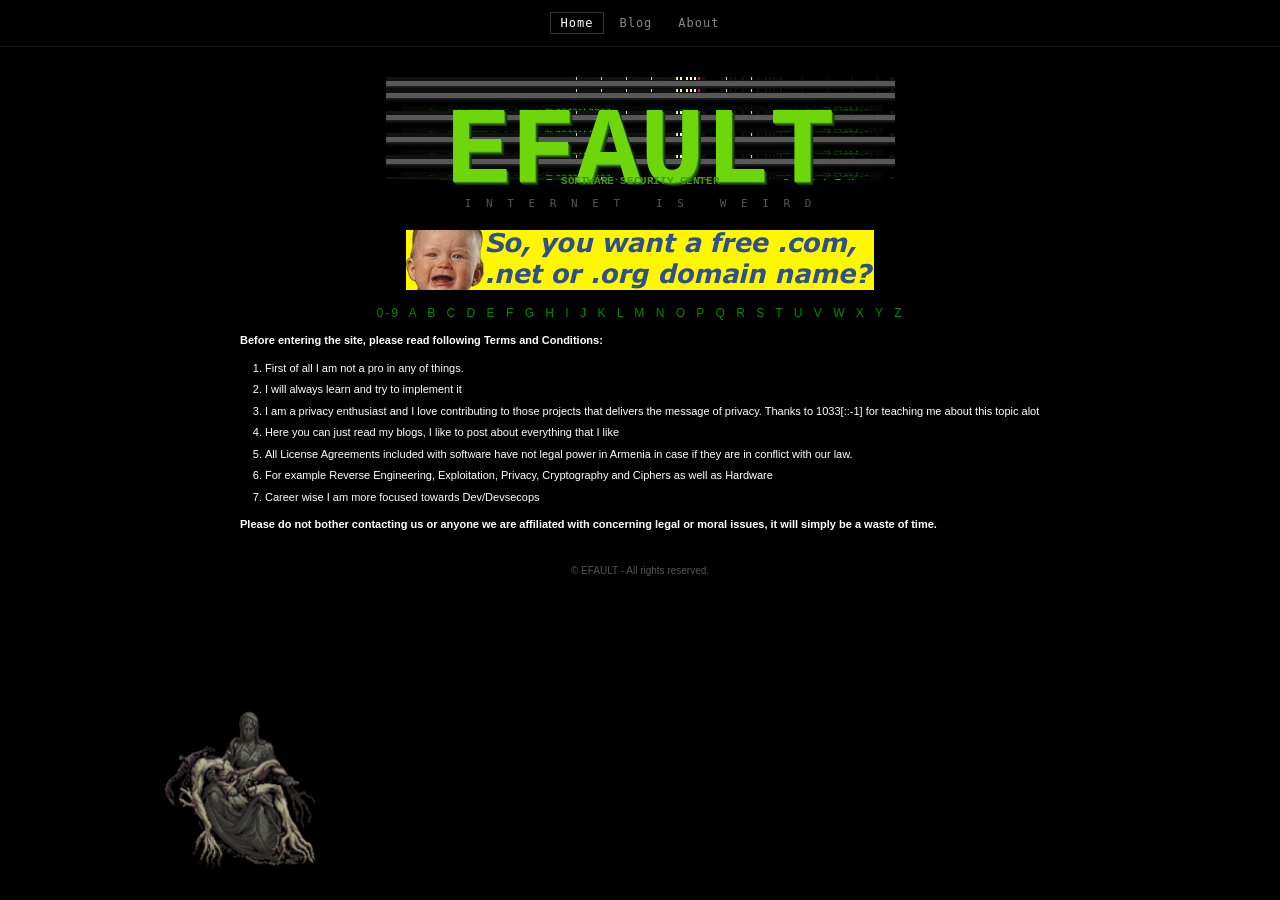
==== index.html @ 9398a5d3 "Set up everything" ====
<!DOCTYPE html>
<html lang="en">
<head>
    <meta charset="UTF-8">
    <meta name="viewport" content="width=device-width, initial-scale=1.0">
    <title>efault</title>
    <link rel="stylesheet" href="style.css">
</head>
<body>

    <!-- Top Navigation Bar -->
    <nav class="navbar">
        <a href="index.html" class="active">Home</a>
        <a href="blog.html">Blog</a>
        <a href="about.html">About</a>
    </nav>

    <div class="content">

        <!-- Banner -->
        <div class="site-header">
            <img src="assets/efault_banner.png" alt="EFAULT" class="site-banner">
            <div class="site-subtitle"> I N T E R N E T &nbsp; I S &nbsp; W E I R D</div>
        </div>

        <!-- Yellow Promo Banner -->
        <img src="assets/banner.gif">

        <!-- Alphabet Navigation -->
        <div class="alpha-nav">
            <a href="#">0-9</a> <a href="#">A</a> <a href="#">B</a> <a href="#">C</a>
            <a href="#">D</a> <a href="#">E</a> <a href="#">F</a> <a href="#">G</a>
            <a href="#">H</a> <a href="#">I</a> <a href="#">J</a> <a href="#">K</a>
            <a href="#">L</a> <a href="#">M</a> <a href="#">N</a> <a href="#">O</a>
            <a href="#">P</a> <a href="#">Q</a> <a href="#">R</a> <a href="#">S</a>
            <a href="#">T</a> <a href="#">U</a> <a href="#">V</a> <a href="#">W</a>
            <a href="#">X</a> <a href="#">Y</a> <a href="#">Z</a>
        </div>

        <!-- Terms and Conditions -->
        <div class="terms">
            <p><strong>Before entering the site, please read following Terms and Conditions:</strong></p>
            <ol>
                <li>First of all I am not a pro in any of things.</li>
                <li>I will always learn and try to implement it</li>
                <li>I am a privacy enthusiast and I love contributing to those projects that delivers the message of privacy. Thanks to 1033[::-1] for teaching me about this topic alot</li>
                <li>Here you can just read my blogs, I like to post about everything that I like</li>
                <li>All License Agreements included with software have not legal power in Armenia in case if they are in conflict with our law.</li>
                <li>For example Reverse Engineering, Exploitation, Privacy, Cryptography and Ciphers as well as Hardware</li>
                <li>Career wise I am more focused towards Dev/Devsecops</li>
            </ol>

            <p><strong>Please do not bother contacting us or anyone we are affiliated with concerning legal or moral issues, it will simply be a waste of time.</strong></p>

        <!-- Footer -->
        <div class="site-footer">
            <p style="color: #555; font-size: 10px;">&copy; EFAULT - All rights reserved.</p>
        </div>

    </div>
    <img id="heart-widget" src="assets/head.gif" alt="gore">
    <img id="custom-cursor" src="assets/gore_cursor.gif" alt="">
    <script src="cursor.js"></script>
</body>
</html>
---- style.css ----
body {
    background-color: #000;
    color: #fff;
    font-family: Arial, Helvetica, sans-serif;
    margin: 0;
    padding: 0;
}

#heart-widget {
    position: fixed;
    bottom: 0;
    left: 0;
    z-index: 1000;
    pointer-events: auto;
    width: 500px;
    cursor: none;
}
#heart-widget-2 {
    position: fixed;
    bottom: 0;
    left: 0;
    z-index: 500;
    pointer-events: auto;
    width: 200px;
    cursor: none;
    transition: width 0.3s ease;
}

#heart-widget-2.enlarge {
    width: 350px;
}

#custom-cursor {
    display: none;
    position: fixed;
    top: 0;
    left: 0;
    width: 32px;
    height: 32px;
    pointer-events: none;
    z-index: 99999;
    transform: translate(-4px, -4px);
}

/* NAVBAR */
.navbar {
    background: transparent;
    padding: 12px 20px;
    display: flex;
    align-items: center;
    justify-content: center;
    gap: 4px;
    font-size: 12px;
    font-family: monospace;
    border-bottom: 1px solid #1a1a1a;
}

.navbar a {
    color: #888;
    text-decoration: none;
    padding: 3px 10px;
    letter-spacing: 1px;
    border: 1px solid transparent;
}

.navbar a:hover {
    color: #fff;
    border-color: #333;
}

.navbar a.active,
.navbar a b {
    color: #fff;
    font-weight: normal;
}

.navbar a.active {
    border-color: #333;
}

/* LINKS */
a {
    color: #00ff00;
}

/* SITE HEADER (matrix-style) */
.site-header {
    text-align: center;
    padding: 30px 10px 20px;
    background-color: #000;
}

.site-banner {
    display: block;
    margin: 0 auto;
    max-width: 100%;
    image-rendering: pixelated;
}

.site-subtitle {
    font-family: monospace;
    font-size: 11px;
    color: #555;
    letter-spacing: 4px;
    margin-top: 8px;
}

/* PROMO BANNER */
.promo-banner {
    display: inline-block;
    background-color: #FFFF00;
    color: #0000CC;
    font-weight: bold;
    font-style: italic;
    font-size: 26px;
    padding: 8px 20px;
    border: 2px solid #fff;
    text-decoration: none;
    width: 560px;
    text-align: center;
    margin: 10px 0;
}

.promo-banner:hover {
    background-color: #ffee00;
}

/* ALPHABET NAV */
.alpha-nav {
    color: #008800;
    font-size: 12px;
    letter-spacing: 2px;
    margin: 12px 0;
    word-spacing: 4px;
}

.alpha-nav a {
    color: #008800;
    text-decoration: none;
}

.alpha-nav a:hover {
    color: #00ff00;
    text-decoration: underline;
}

/* MP3 SEARCH */
.mp3-search {
    margin: 18px 0;
    color: #FF2200;
    font-weight: bold;
    font-size: 16px;
}

.mp3-search input[type="text"] {
    background-color: #333;
    border: 1px solid #777;
    color: #fff;
    padding: 2px 4px;
}

.mp3-search input[type="submit"] {
    background-color: #333;
    border: 1px solid #888;
    color: #ddd;
    cursor: pointer;
    padding: 2px 8px;
}

/* TERMS */
.terms {
    text-align: left;
    max-width: 800px;
    margin: 0 auto;
    font-size: 11px;
    line-height: 1.5;
    color: #FFFFFF;
}

.terms ol {
    padding-left: 25px;
}

.terms li {
    margin-bottom: 5px;
}

.terms a {
    color: #00FF00;
}

/* SITE FOOTER */
.site-footer {
    text-align: center;
    margin-top: 30px;
    padding-bottom: 20px;
}

/* CONTENT WRAPPER */
.content {
    text-align: center;
    padding: 0 20px 20px;
}

/* SWORD BANNER WITH VIGNETTE */
.sword-banner {
    position: relative;
    text-align: center;
    margin: 10px 0;
    display: inline-block;
    width: 40%;
}

.sword-banner img {
    max-width: 60%;
    display: block;
    margin: 0 auto;
}

.sword-banner::after {
    content: '';
    position: absolute;
    inset: 0;
    background: radial-gradient(ellipse at center, transparent 40%, #000 100%);
    pointer-events: none;
}

/* PAGE HEADER (legacy) */
.page-header {
    color: #00ff00;
    font-family: monospace;
    font-size: 22px;
    text-align: center;
    margin: 20px 0;
}

/* CONTAINER */
.news-container {
    max-width: 850px;
    margin: auto;
    padding: 20px;
    font-size: 13px;
    line-height: 1.6;
    text-align: left;
}

/* POST LIST ITEMS */
.post-item {
    padding: 7px 0;
    border-bottom: 1px dashed #222;
}

.post-item a {
    color: #ffffff;
    text-decoration: none;
    font-size: 12px;
}

.post-item a:hover {
    color: #00cc00;
    text-decoration: underline;
}

.post-date {
    color: #555;
    font-size: 11px;
    margin-left: 10px;
}

/* POST CONTENT */
.post {
    font-size: 12px;
    color: #ffffff;
    text-align: left;
    line-height: 1.6;
}

.post p {
    margin: 8px 0;
}

/* HEADINGS */
.post h1 {
    font-size: 15px;
    font-weight: bold;
    color: #ffffff;
    border-bottom: 1px solid #333;
    padding-bottom: 5px;
    margin-top: 0;
    margin-bottom: 12px;
}

.post h2 {
    font-size: 13px;
    font-weight: bold;
    color: #ffffff;
    border-bottom: 1px dashed #333;
    padding-bottom: 4px;
    margin-top: 20px;
    margin-bottom: 8px;
}

.post h3 {
    font-size: 12px;
    font-weight: bold;
    color: #cccccc;
    margin-top: 16px;
    margin-bottom: 6px;
}

/* LISTS */
.post ul,
.post ol {
    padding-left: 22px;
    margin: 6px 0;
}

.post ul {
    list-style-type: square;
}

.post li {
    margin: 3px 0;
}

/* INLINE CODE */
.post code {
    background: #1e2127;
    padding: 1px 5px;
    border: 1px solid #2a2a2a;
    color: #98c379;
    font-family: monospace;
    font-size: 11px;
    border-radius: 2px;
}

/* CODE BLOCKS */
.post pre {
    background: #0d0d0d;
    border: 1px solid #1e1e1e;
    border-left: 3px solid #333;
    margin: 12px 0;
    padding: 12px 14px;
    overflow-x: auto;
    border-radius: 0;
    position: relative;
}

.blood-drip {
    position: absolute;
    top: -2px;
    right: 8px;
    width: 48px;
    pointer-events: none;
    z-index: 2;
}

.post pre code {
    font-size: 12px;
    font-family: monospace;
    color: inherit;
    background: none;
    border: none;
    padding: 0;
    border-radius: 0;
}

/* HORIZONTAL RULE */
.post hr {
    border: none;
    border-top: 1px dashed #333;
    margin: 16px 0;
}

/* BLOCKQUOTE */
.post blockquote {
    border-left: 3px solid #333;
    margin: 10px 0;
    padding: 4px 12px;
    color: #888;
}

/* BACK LINK */
.post-back {
    font-size: 11px;
    margin-bottom: 16px;
    border-bottom: 1px dashed #222;
    padding-bottom: 10px;
}

.post-back a {
    color: #555;
    text-decoration: none;
}

.post-back a:hover {
    color: #00cc00;
}

/* ABOUT PAGE */
.about-grid {
    display: flex;
    gap: 30px;
    align-items: flex-start;
    margin-bottom: 20px;
}

.about-avatar {
    width: 120px;
    height: 120px;
    min-width: 120px;
    background: #111;
    border: 1px solid #333;
    display: flex;
    align-items: center;
    justify-content: center;
    color: #444;
    font-size: 11px;
    text-align: center;
    overflow: hidden;
}

.about-avatar img {
    width: 100%;
    height: 100%;
    object-fit: cover;
    display: block;
}

.about-bio {
    flex: 1;
}

.about-bio p {
    margin: 0 0 6px 0;
}

.stack-section {
    margin-bottom: 12px;
}

.stack-label {
    color: #00cc00;
    font-weight: bold;
    font-size: 11px;
    margin-bottom: 4px;
}

.stack-items {
    display: flex;
    flex-wrap: wrap;
    gap: 5px;
    margin: 0;
    padding: 0;
    list-style: none;
}

.stack-items li {
    background: #111;
    border: 1px solid #333;
    padding: 2px 8px;
    font-size: 11px;
    color: #cccccc;
}

/* EOF STYLE */
.eof {
    color: #333;
    text-align: left;
    margin-top: 30px;
    font-size: 11px;
    font-family: monospace;
}

/* BASE — prevent all images from overflowing */
img {
    max-width: 100%;
    height: auto;
}

input[type="text"],
input[type="submit"] {
    box-sizing: border-box;
}

/* MOBILE */
@media (max-width: 600px) {

    #heart-widget {
        width: 140px;
    }

    #heart-widget-2 {
        width: 100px;
    }

    #heart-widget-2.enlarge {
        width: 160px;
    }

    .content {
        padding: 0 10px 20px;
    }

    .site-header {
        padding: 12px 8px 10px;
    }

    .site-subtitle {
        font-size: 8px;
        letter-spacing: 2px;
    }

    .promo-banner {
        width: 100%;
        font-size: 18px;
        padding: 6px 10px;
    }

    .alpha-nav {
        letter-spacing: 0;
        word-spacing: 6px;
        line-height: 2;
    }

    .mp3-search {
        font-size: 13px;
    }

    .mp3-search form {
        display: flex;
        flex-direction: column;
        align-items: center;
        gap: 6px;
    }

    .mp3-search input[type="text"] {
        width: 100%;
    }

    .terms {
        padding: 0 4px;
    }

    .news-container {
        padding: 12px;
    }

    .page-header {
        font-size: 16px;
    }

    .sword-banner img {
        max-width: 90%;
    }

    .about-grid {
        flex-direction: column;
        gap: 14px;
    }

    .about-avatar {
        width: 80px;
        height: 80px;
        min-width: 80px;
    }

    .post pre {
        overflow-x: auto;
        font-size: 11px;
    }
}
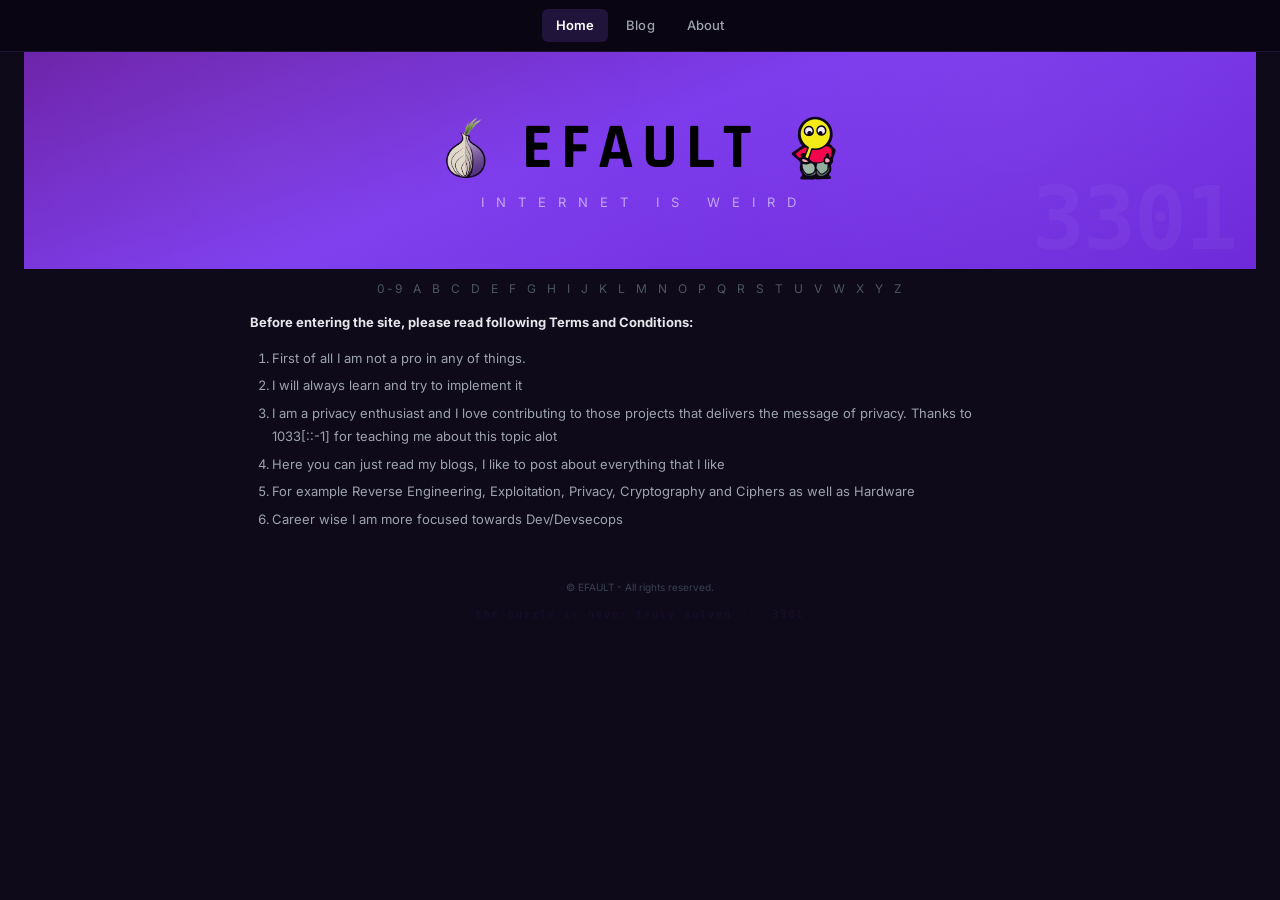
==== commit b73cbfdd: "Fixed many thing" ====
--- a/index.html
+++ b/index.html
@@ -19,12 +19,13 @@
 
         <!-- Banner -->
         <div class="site-header">
-            <img src="assets/efault_banner.png" alt="EFAULT" class="site-banner">
+            <div class="hero-logos">
+                <img src="assets/Tor_logo1.png" alt="Tor" class="hero-logo">
+                <div class="site-title-text">EFAULT</div>
+                <img src="assets/i2pd.png" alt="i2pd" class="hero-logo">
+            </div>
             <div class="site-subtitle"> I N T E R N E T &nbsp; I S &nbsp; W E I R D</div>
         </div>
-
-        <!-- Yellow Promo Banner -->
-        <img src="assets/banner.gif">
 
         <!-- Alphabet Navigation -->
         <div class="alpha-nav">
@@ -45,21 +46,16 @@
                 <li>I will always learn and try to implement it</li>
                 <li>I am a privacy enthusiast and I love contributing to those projects that delivers the message of privacy. Thanks to 1033[::-1] for teaching me about this topic alot</li>
                 <li>Here you can just read my blogs, I like to post about everything that I like</li>
-                <li>All License Agreements included with software have not legal power in Armenia in case if they are in conflict with our law.</li>
                 <li>For example Reverse Engineering, Exploitation, Privacy, Cryptography and Ciphers as well as Hardware</li>
                 <li>Career wise I am more focused towards Dev/Devsecops</li>
             </ol>
 
-            <p><strong>Please do not bother contacting us or anyone we are affiliated with concerning legal or moral issues, it will simply be a waste of time.</strong></p>
-
         <!-- Footer -->
         <div class="site-footer">
-            <p style="color: #555; font-size: 10px;">&copy; EFAULT - All rights reserved.</p>
+            <p style="font-size: 10px;">&copy; EFAULT - All rights reserved.</p>
+            <div class="mystery-seal">the puzzle is never truly solved &nbsp;·&nbsp; 3301</div>
         </div>
 
     </div>
-    <img id="heart-widget" src="assets/head.gif" alt="gore">
-    <img id="custom-cursor" src="assets/gore_cursor.gif" alt="">
-    <script src="cursor.js"></script>
 </body>
 </html>
--- a/style.css
+++ b/style.css
@@ -1,573 +1,609 @@
+@import url('https://fonts.googleapis.com/css2?family=Inter:wght@400;500;600;700&family=Rajdhani:wght@700&display=swap');
+
+* {
+    box-sizing: border-box;
+}
+
 body {
-    background-color: #000;
-    color: #fff;
-    font-family: Arial, Helvetica, sans-serif;
+    background: #0f0a1a;
+    color: #d1d5db;
+    font-family: 'Inter', system-ui, -apple-system, sans-serif;
+    font-size: 14px;
     margin: 0;
     padding: 0;
-}
-
-#heart-widget {
-    position: fixed;
-    bottom: 0;
-    left: 0;
-    z-index: 1000;
-    pointer-events: auto;
-    width: 500px;
-    cursor: none;
-}
-#heart-widget-2 {
-    position: fixed;
-    bottom: 0;
-    left: 0;
-    z-index: 500;
-    pointer-events: auto;
-    width: 200px;
-    cursor: none;
-    transition: width 0.3s ease;
-}
-
-#heart-widget-2.enlarge {
-    width: 350px;
-}
-
-#custom-cursor {
-    display: none;
-    position: fixed;
-    top: 0;
-    left: 0;
-    width: 32px;
-    height: 32px;
-    pointer-events: none;
-    z-index: 99999;
-    transform: translate(-4px, -4px);
-}
-
-/* NAVBAR */
+    line-height: 1.6;
+}
+
+a {
+    color: #c084fc;
+    text-decoration: none;
+}
+
+a:hover {
+    color: #e9d5ff;
+    text-decoration: underline;
+}
+
+/* ── NAVBAR ─────────────────────────────── */
 .navbar {
-    background: transparent;
-    padding: 12px 20px;
+    background: rgba(10, 6, 18, 0.92);
+    padding: 0 32px;
+    height: 52px;
     display: flex;
     align-items: center;
     justify-content: center;
     gap: 4px;
-    font-size: 12px;
-    font-family: monospace;
-    border-bottom: 1px solid #1a1a1a;
+    font-size: 13px;
+    font-weight: 500;
+    border-bottom: 1px solid rgba(139, 92, 246, 0.15);
+    position: sticky;
+    top: 0;
+    z-index: 100;
+    backdrop-filter: blur(8px);
 }
 
 .navbar a {
-    color: #888;
+    color: #9ca3af;
     text-decoration: none;
-    padding: 3px 10px;
-    letter-spacing: 1px;
-    border: 1px solid transparent;
+    padding: 6px 14px;
+    border-radius: 6px;
+    transition: background 0.15s, color 0.15s;
+    letter-spacing: 0.01em;
 }
 
 .navbar a:hover {
     color: #fff;
-    border-color: #333;
+    background: rgba(139, 92, 246, 0.12);
+    text-decoration: none;
 }
 
 .navbar a.active,
 .navbar a b {
     color: #fff;
-    font-weight: normal;
-}
-
-.navbar a.active {
-    border-color: #333;
-}
-
-/* LINKS */
-a {
-    color: #00ff00;
-}
-
-/* SITE HEADER (matrix-style) */
+    font-weight: 600;
+    background: rgba(139, 92, 246, 0.18);
+}
+
+/* ── HERO / SITE HEADER ─────────────────── */
 .site-header {
-    text-align: center;
-    padding: 30px 10px 20px;
-    background-color: #000;
+    background: linear-gradient(160deg, #6b21a8 0%, #7c3aed 45%, #6d28d9 100%);
+    text-align: center;
+    padding: 64px 20px 56px;
+    position: relative;
+    overflow: hidden;
+}
+
+/* subtle pattern overlay */
+.site-header::before {
+    content: '';
+    position: absolute;
+    inset: 0;
+    background-image: radial-gradient(circle at 20% 50%, rgba(255,255,255,0.04) 0%, transparent 50%),
+                      radial-gradient(circle at 80% 20%, rgba(255,255,255,0.04) 0%, transparent 40%);
+    pointer-events: none;
 }
 
 .site-banner {
     display: block;
     margin: 0 auto;
-    max-width: 100%;
-    image-rendering: pixelated;
+    max-width: 380px;
+    filter: brightness(0) invert(1);
+    opacity: 0.95;
+    position: relative;
+}
+
+.hero-logos {
+    display: flex;
+    align-items: center;
+    justify-content: center;
+    gap: 24px;
+    position: relative;
+}
+
+.hero-logo {
+    width: 64px;
+    height: 64px;
+    object-fit: contain;
+    opacity: 0.9;
+}
+
+.site-title-text {
+    font-family: 'Rajdhani', sans-serif;
+    font-size: 64px;
+    font-weight: 700;
+    color: #000;
+    letter-spacing: 8px;
+    text-transform: uppercase;
+    margin: 0;
+    line-height: 1;
+    position: relative;
 }
 
 .site-subtitle {
-    font-family: monospace;
+    font-size: 13px;
+    color: rgba(255,255,255,0.55);
+    letter-spacing: 4px;
+    margin-top: 12px;
+    text-transform: uppercase;
+    font-weight: 400;
+    position: relative;
+}
+
+/* ── CONTENT WRAPPER ────────────────────── */
+.content {
+    text-align: center;
+    padding: 0 24px 48px;
+}
+
+/* ── PAGE HEADER ────────────────────────── */
+.page-header {
     font-size: 11px;
-    color: #555;
-    letter-spacing: 4px;
-    margin-top: 8px;
-}
-
-/* PROMO BANNER */
+    font-weight: 600;
+    color: #7c3aed;
+    letter-spacing: 3px;
+    text-align: center;
+    margin: 32px 0 6px;
+    text-transform: uppercase;
+}
+
+/* ── PROMO BANNER ───────────────────────── */
 .promo-banner {
     display: inline-block;
-    background-color: #FFFF00;
-    color: #0000CC;
-    font-weight: bold;
-    font-style: italic;
-    font-size: 26px;
-    padding: 8px 20px;
-    border: 2px solid #fff;
+    background: rgba(139, 92, 246, 0.1);
+    color: #c084fc;
+    font-size: 14px;
+    padding: 10px 24px;
+    border: 1px solid rgba(139, 92, 246, 0.25);
+    border-radius: 8px;
     text-decoration: none;
-    width: 560px;
-    text-align: center;
+    width: auto;
+    margin: 8px 0;
+    font-weight: 500;
+    letter-spacing: 0.02em;
+}
+
+.promo-banner:hover {
+    background: rgba(139, 92, 246, 0.18);
+    border-color: rgba(139, 92, 246, 0.5);
+    color: #e9d5ff;
+    text-decoration: none;
+}
+
+/* ── ALPHABET NAV ───────────────────────── */
+.alpha-nav {
+    font-size: 12px;
+    color: #374151;
+    letter-spacing: 2px;
     margin: 10px 0;
-}
-
-.promo-banner:hover {
-    background-color: #ffee00;
-}
-
-/* ALPHABET NAV */
-.alpha-nav {
-    color: #008800;
-    font-size: 12px;
-    letter-spacing: 2px;
-    margin: 12px 0;
     word-spacing: 4px;
 }
 
-.alpha-nav a {
-    color: #008800;
-    text-decoration: none;
-}
-
-.alpha-nav a:hover {
-    color: #00ff00;
-    text-decoration: underline;
-}
-
-/* MP3 SEARCH */
-.mp3-search {
-    margin: 18px 0;
-    color: #FF2200;
-    font-weight: bold;
-    font-size: 16px;
-}
-
+.alpha-nav a { color: #4b5563; text-decoration: none; }
+.alpha-nav a:hover { color: #7c3aed; text-decoration: none; }
+
+/* ── SEARCH ─────────────────────────────── */
+.mp3-search { font-size: 13px; margin: 12px 0; color: #6b7280; }
 .mp3-search input[type="text"] {
-    background-color: #333;
-    border: 1px solid #777;
+    background: #1a1030;
+    border: 1px solid #2d1f4e;
+    border-radius: 6px;
+    color: #e5e7eb;
+    padding: 5px 10px;
+    font-family: 'Inter', sans-serif;
+    outline: none;
+}
+.mp3-search input[type="text"]:focus { border-color: #7c3aed; }
+.mp3-search input[type="submit"] {
+    background: #7c3aed;
+    border: none;
+    border-radius: 6px;
     color: #fff;
-    padding: 2px 4px;
-}
-
-.mp3-search input[type="submit"] {
-    background-color: #333;
-    border: 1px solid #888;
-    color: #ddd;
     cursor: pointer;
-    padding: 2px 8px;
-}
-
-/* TERMS */
+    padding: 5px 14px;
+    font-family: 'Inter', sans-serif;
+    font-weight: 500;
+    margin-left: 4px;
+}
+.mp3-search input[type="submit"]:hover { background: #6d28d9; }
+
+/* ── TERMS ──────────────────────────────── */
 .terms {
     text-align: left;
-    max-width: 800px;
+    max-width: 780px;
     margin: 0 auto;
+    font-size: 13px;
+    line-height: 1.75;
+    color: #9ca3af;
+}
+
+.terms ol { padding-left: 22px; }
+.terms li { margin-bottom: 5px; }
+.terms a { color: #c084fc; }
+.terms strong { color: #e5e7eb; }
+
+/* ── FOOTER ─────────────────────────────── */
+.site-footer {
+    text-align: center;
+    margin-top: 48px;
+    padding-bottom: 24px;
+    color: #374151;
+    font-size: 12px;
+}
+
+/* ── NEWS CONTAINER ─────────────────────── */
+.news-container {
+    max-width: 780px;
+    margin: 0 auto;
+    padding: 24px;
+    text-align: left;
+}
+
+/* ── POST LIST ──────────────────────────── */
+.post-item {
+    padding: 12px 0;
+    border-bottom: 1px solid #1a1030;
+    display: flex;
+    align-items: center;
+    gap: 10px;
+}
+
+.post-item a {
+    color: #e5e7eb;
+    text-decoration: none;
+    font-size: 13px;
+    font-weight: 500;
+    flex: 1;
+}
+
+.post-item a:hover {
+    color: #c084fc;
+    text-decoration: none;
+}
+
+.post-date {
+    color: #374151;
     font-size: 11px;
-    line-height: 1.5;
-    color: #FFFFFF;
-}
-
-.terms ol {
-    padding-left: 25px;
-}
-
-.terms li {
-    margin-bottom: 5px;
-}
-
-.terms a {
-    color: #00FF00;
-}
-
-/* SITE FOOTER */
-.site-footer {
-    text-align: center;
-    margin-top: 30px;
-    padding-bottom: 20px;
-}
-
-/* CONTENT WRAPPER */
-.content {
-    text-align: center;
-    padding: 0 20px 20px;
-}
-
-/* SWORD BANNER WITH VIGNETTE */
-.sword-banner {
-    position: relative;
-    text-align: center;
-    margin: 10px 0;
-    display: inline-block;
-    width: 40%;
-}
-
-.sword-banner img {
-    max-width: 60%;
-    display: block;
-    margin: 0 auto;
-}
-
-.sword-banner::after {
-    content: '';
-    position: absolute;
-    inset: 0;
-    background: radial-gradient(ellipse at center, transparent 40%, #000 100%);
-    pointer-events: none;
-}
-
-/* PAGE HEADER (legacy) */
-.page-header {
-    color: #00ff00;
-    font-family: monospace;
-    font-size: 22px;
-    text-align: center;
-    margin: 20px 0;
-}
-
-/* CONTAINER */
-.news-container {
-    max-width: 850px;
-    margin: auto;
-    padding: 20px;
-    font-size: 13px;
-    line-height: 1.6;
+    white-space: nowrap;
+    font-variant-numeric: tabular-nums;
+}
+
+/* ── POST ───────────────────────────────── */
+.post {
+    font-size: 14px;
+    color: #d1d5db;
+    line-height: 1.8;
     text-align: left;
 }
 
-/* POST LIST ITEMS */
-.post-item {
-    padding: 7px 0;
-    border-bottom: 1px dashed #222;
-}
-
-.post-item a {
-    color: #ffffff;
-    text-decoration: none;
-    font-size: 12px;
-}
-
-.post-item a:hover {
-    color: #00cc00;
-    text-decoration: underline;
-}
-
-.post-date {
-    color: #555;
-    font-size: 11px;
-    margin-left: 10px;
-}
-
-/* POST CONTENT */
-.post {
-    font-size: 12px;
-    color: #ffffff;
-    text-align: left;
-    line-height: 1.6;
-}
-
-.post p {
-    margin: 8px 0;
-}
+.post p { margin: 10px 0; }
 
 /* HEADINGS */
 .post h1 {
-    font-size: 15px;
-    font-weight: bold;
-    color: #ffffff;
-    border-bottom: 1px solid #333;
+    font-size: 22px;
+    font-weight: 700;
+    color: #fff;
+    border-bottom: 1px solid #1a1030;
+    padding-bottom: 8px;
+    margin: 0 0 16px;
+    letter-spacing: -0.3px;
+}
+
+.post h2 {
+    font-size: 17px;
+    font-weight: 600;
+    color: #f3f4f6;
+    border-bottom: 1px solid #120d22;
     padding-bottom: 5px;
-    margin-top: 0;
-    margin-bottom: 12px;
-}
-
-.post h2 {
-    font-size: 13px;
-    font-weight: bold;
-    color: #ffffff;
-    border-bottom: 1px dashed #333;
-    padding-bottom: 4px;
-    margin-top: 20px;
-    margin-bottom: 8px;
+    margin: 28px 0 10px;
 }
 
 .post h3 {
-    font-size: 12px;
-    font-weight: bold;
-    color: #cccccc;
-    margin-top: 16px;
-    margin-bottom: 6px;
+    font-size: 14px;
+    font-weight: 600;
+    color: #e5e7eb;
+    margin: 20px 0 8px;
+}
+
+.post h4, .post h5, .post h6 {
+    font-size: 13px;
+    font-weight: 600;
+    color: #9ca3af;
+    margin: 14px 0 6px;
 }
 
 /* LISTS */
-.post ul,
-.post ol {
-    padding-left: 22px;
-    margin: 6px 0;
-}
-
-.post ul {
-    list-style-type: square;
-}
-
-.post li {
-    margin: 3px 0;
-}
+.post ul, .post ol { padding-left: 22px; margin: 8px 0; }
+.post ul { list-style-type: disc; }
+.post li { margin: 4px 0; }
 
 /* INLINE CODE */
 .post code {
-    background: #1e2127;
-    padding: 1px 5px;
-    border: 1px solid #2a2a2a;
-    color: #98c379;
-    font-family: monospace;
-    font-size: 11px;
-    border-radius: 2px;
-}
-
-/* CODE BLOCKS */
+    background: #1a1030;
+    padding: 1px 6px;
+    border: 1px solid #2d1f4e;
+    border-radius: 4px;
+    color: #c084fc;
+    font-family: 'Courier New', monospace;
+    font-size: 12px;
+}
+
+/* CODE BLOCK */
 .post pre {
-    background: #0d0d0d;
-    border: 1px solid #1e1e1e;
-    border-left: 3px solid #333;
-    margin: 12px 0;
-    padding: 12px 14px;
+    background: #0a0614;
+    border: 1px solid #1a1030;
+    border-left: 3px solid #7c3aed;
+    border-radius: 0 6px 6px 0;
+    margin: 14px 0;
+    padding: 14px 16px;
     overflow-x: auto;
-    border-radius: 0;
     position: relative;
 }
 
-.blood-drip {
-    position: absolute;
-    top: -2px;
-    right: 8px;
-    width: 48px;
-    pointer-events: none;
-    z-index: 2;
-}
-
 .post pre code {
-    font-size: 12px;
-    font-family: monospace;
-    color: inherit;
     background: none;
     border: none;
     padding: 0;
     border-radius: 0;
-}
-
-/* HORIZONTAL RULE */
-.post hr {
-    border: none;
-    border-top: 1px dashed #333;
-    margin: 16px 0;
-}
+    color: inherit;
+    font-size: 13px;
+}
+
+/* HR */
+.post hr { border: none; border-top: 1px solid #1a1030; margin: 20px 0; }
 
 /* BLOCKQUOTE */
 .post blockquote {
-    border-left: 3px solid #333;
-    margin: 10px 0;
-    padding: 4px 12px;
-    color: #888;
+    border-left: 3px solid #7c3aed;
+    margin: 12px 0;
+    padding: 4px 14px;
+    color: #6b7280;
+    font-style: italic;
+    background: #0a0614;
 }
 
 /* BACK LINK */
 .post-back {
+    font-size: 12px;
+    margin-bottom: 20px;
+    border-bottom: 1px solid #120d22;
+    padding-bottom: 12px;
+}
+
+.post-back a { color: #4b5563; text-decoration: none; }
+.post-back a:hover { color: #c084fc; text-decoration: none; }
+
+/* ── ABOUT / DOSSIER ────────────────────── */
+.dossier {
+    max-width: 700px;
+    margin: 16px auto 32px;
+    border: 1px solid #1f1340;
+    border-radius: 10px;
+    padding: 28px;
+    text-align: left;
+    background: #120d24;
+}
+
+.dossier::before { display: none; }
+
+.dossier-top-bar {
     font-size: 11px;
-    margin-bottom: 16px;
-    border-bottom: 1px dashed #222;
-    padding-bottom: 10px;
-}
-
-.post-back a {
-    color: #555;
-    text-decoration: none;
-}
-
-.post-back a:hover {
-    color: #00cc00;
-}
-
-/* ABOUT PAGE */
-.about-grid {
+    font-weight: 600;
+    color: #7c3aed;
+    text-align: center;
+    letter-spacing: 5px;
+    margin-bottom: 24px;
+    text-transform: uppercase;
+}
+
+.dossier-star { color: #2d1f4e; margin: 0 10px; }
+
+.dossier-profile {
     display: flex;
-    gap: 30px;
+    gap: 24px;
     align-items: flex-start;
     margin-bottom: 20px;
 }
 
-.about-avatar {
-    width: 120px;
-    height: 120px;
-    min-width: 120px;
-    background: #111;
-    border: 1px solid #333;
-    display: flex;
-    align-items: center;
-    justify-content: center;
-    color: #444;
-    font-size: 11px;
-    text-align: center;
-    overflow: hidden;
-}
-
-.about-avatar img {
-    width: 100%;
-    height: 100%;
+.dossier-avatar { min-width: 110px; width: 110px; }
+
+.dossier-avatar img {
+    width: 110px;
+    height: 110px;
     object-fit: cover;
     display: block;
-}
-
-.about-bio {
+    border-radius: 8px;
+    border: 1px solid #2d1f4e;
+    filter: grayscale(30%) brightness(0.85);
+}
+
+.dossier-avatar-label {
+    font-size: 9px;
+    color: #374151;
+    letter-spacing: 2px;
+    margin-top: 6px;
+    text-transform: uppercase;
+    text-align: center;
+}
+
+.dossier-stats { flex: 1; }
+
+.stat-row {
+    display: flex;
+    align-items: baseline;
+    margin-bottom: 9px;
+    font-size: 13px;
+}
+
+.stat-key {
+    font-size: 11px;
+    font-weight: 600;
+    color: #7c3aed;
+    text-transform: uppercase;
+    letter-spacing: 1px;
+    white-space: nowrap;
+    min-width: 84px;
+}
+
+.stat-dots {
     flex: 1;
-}
-
-.about-bio p {
-    margin: 0 0 6px 0;
-}
-
-.stack-section {
-    margin-bottom: 12px;
-}
-
-.stack-label {
-    color: #00cc00;
-    font-weight: bold;
+    border-bottom: 1px dotted #1f1340;
+    margin: 0 10px 3px;
+}
+
+.stat-val { color: #d1d5db; font-size: 13px; }
+
+.stat-row::before { display: none; }
+
+.dossier-bio {
+    margin-top: 12px;
+    font-size: 13px;
+    color: #6b7280;
+    font-style: italic;
+    line-height: 1.65;
+    border-left: 2px solid #2d1f4e;
+    padding-left: 12px;
+}
+
+.dossier-divider {
+    text-align: center;
+    color: #1f1340;
+    font-size: 12px;
+    letter-spacing: 4px;
+    margin: 18px 0;
+}
+
+.ledger-section { margin-bottom: 18px; }
+
+.ledger-label {
     font-size: 11px;
-    margin-bottom: 4px;
-}
+    font-weight: 600;
+    color: #7c3aed;
+    letter-spacing: 2px;
+    margin-bottom: 8px;
+    text-transform: uppercase;
+}
+
+.ledger-label::before { content: ''; }
+.ledger-label::after  { content: ''; }
 
 .stack-items {
     display: flex;
     flex-wrap: wrap;
-    gap: 5px;
+    gap: 6px;
     margin: 0;
     padding: 0;
     list-style: none;
 }
 
 .stack-items li {
-    background: #111;
-    border: 1px solid #333;
-    padding: 2px 8px;
-    font-size: 11px;
-    color: #cccccc;
-}
-
-/* EOF STYLE */
-.eof {
-    color: #333;
-    text-align: left;
-    margin-top: 30px;
-    font-size: 11px;
+    background: #0f0a1a;
+    border: 1px solid #1f1340;
+    border-radius: 4px;
+    padding: 3px 10px;
+    font-size: 12px;
+    color: #9ca3af;
+}
+
+.stack-items li:hover {
+    border-color: #7c3aed;
+    color: #e5e7eb;
+}
+
+.dossier-contact {
+    font-size: 12px;
+    color: #374151;
+    letter-spacing: 1px;
+    text-align: center;
+    text-transform: uppercase;
+}
+
+.dossier-contact a { color: #7c3aed; }
+.dossier-contact a:hover { color: #c084fc; }
+
+/* SWORD BANNER */
+.sword-banner { display: none; }
+
+/* ── CICADA 3301 / BLUE WHALE TOUCHES ── */
+
+/* faint "3301" watermark sitting inside the hero */
+.site-header::after {
+    content: '3301';
+    position: absolute;
+    bottom: 6px;
+    right: 20px;
     font-family: monospace;
-}
-
-/* BASE — prevent all images from overflowing */
-img {
-    max-width: 100%;
-    height: auto;
-}
-
-input[type="text"],
-input[type="submit"] {
-    box-sizing: border-box;
-}
+    font-size: 88px;
+    font-weight: 900;
+    color: rgba(255, 255, 255, 0.04);
+    letter-spacing: -2px;
+    pointer-events: none;
+    user-select: none;
+    line-height: 1;
+}
+
+/* cryptic number strip below the banner — only visible if you look */
+.cryptic-bar {
+    font-family: monospace;
+    font-size: 10px;
+    color: rgba(255, 255, 255, 0.13);
+    letter-spacing: 7px;
+    margin-top: 20px;
+    text-align: center;
+    user-select: none;
+    position: relative;
+    z-index: 1;
+}
+
+/* whale silhouette — barely there, bottom-left of hero */
+.whale-ghost {
+    position: absolute;
+    bottom: 10px;
+    left: 18px;
+    font-family: monospace;
+    font-size: 9px;
+    line-height: 1.25;
+    white-space: pre;
+    color: rgba(255, 255, 255, 0.05);
+    pointer-events: none;
+    user-select: none;
+}
+
+/* mystery line in every footer — invisible until hovered */
+.mystery-seal {
+    font-family: monospace;
+    font-size: 10px;
+    color: #1a0f2e;
+    letter-spacing: 2px;
+    text-align: center;
+    margin-top: 6px;
+    transition: color 0.5s;
+    cursor: default;
+    user-select: none;
+}
+
+.mystery-seal:hover {
+    color: #4b2a6e;
+}
+
+/* EOF */
+.eof { color: #1f1340; margin-top: 24px; font-size: 11px; font-family: monospace; }
+
+/* BASE */
+img { max-width: 100%; height: auto; }
 
 /* MOBILE */
 @media (max-width: 600px) {
-
-    #heart-widget {
-        width: 140px;
-    }
-
-    #heart-widget-2 {
-        width: 100px;
-    }
-
-    #heart-widget-2.enlarge {
-        width: 160px;
-    }
-
-    .content {
-        padding: 0 10px 20px;
-    }
-
-    .site-header {
-        padding: 12px 8px 10px;
-    }
-
-    .site-subtitle {
-        font-size: 8px;
-        letter-spacing: 2px;
-    }
-
-    .promo-banner {
-        width: 100%;
-        font-size: 18px;
-        padding: 6px 10px;
-    }
-
-    .alpha-nav {
-        letter-spacing: 0;
-        word-spacing: 6px;
-        line-height: 2;
-    }
-
-    .mp3-search {
-        font-size: 13px;
-    }
-
-    .mp3-search form {
-        display: flex;
-        flex-direction: column;
-        align-items: center;
-        gap: 6px;
-    }
-
-    .mp3-search input[type="text"] {
-        width: 100%;
-    }
-
-    .terms {
-        padding: 0 4px;
-    }
-
-    .news-container {
-        padding: 12px;
-    }
-
-    .page-header {
-        font-size: 16px;
-    }
-
-    .sword-banner img {
-        max-width: 90%;
-    }
-
-    .about-grid {
-        flex-direction: column;
-        gap: 14px;
-    }
-
-    .about-avatar {
-        width: 80px;
-        height: 80px;
-        min-width: 80px;
-    }
-
-    .post pre {
-        overflow-x: auto;
-        font-size: 11px;
-    }
-}
-
+    .content { padding: 0 14px 32px; }
+    .site-header { padding: 40px 16px 36px; }
+    .site-banner { max-width: 240px; }
+    .site-title-text { font-size: 36px; }
+    .promo-banner { font-size: 13px; width: 100%; padding: 8px 12px; }
+    .terms { padding: 0 4px; }
+    .news-container { padding: 12px; }
+    .dossier { padding: 16px 12px; }
+    .dossier-profile { flex-direction: column; }
+    .dossier-avatar, .dossier-avatar img { width: 80px; height: 80px; min-width: 80px; }
+    .post pre { font-size: 11px; }
+    .navbar { padding: 0 12px; gap: 2px; }
+    .navbar a { padding: 6px 8px; font-size: 12px; }
+}
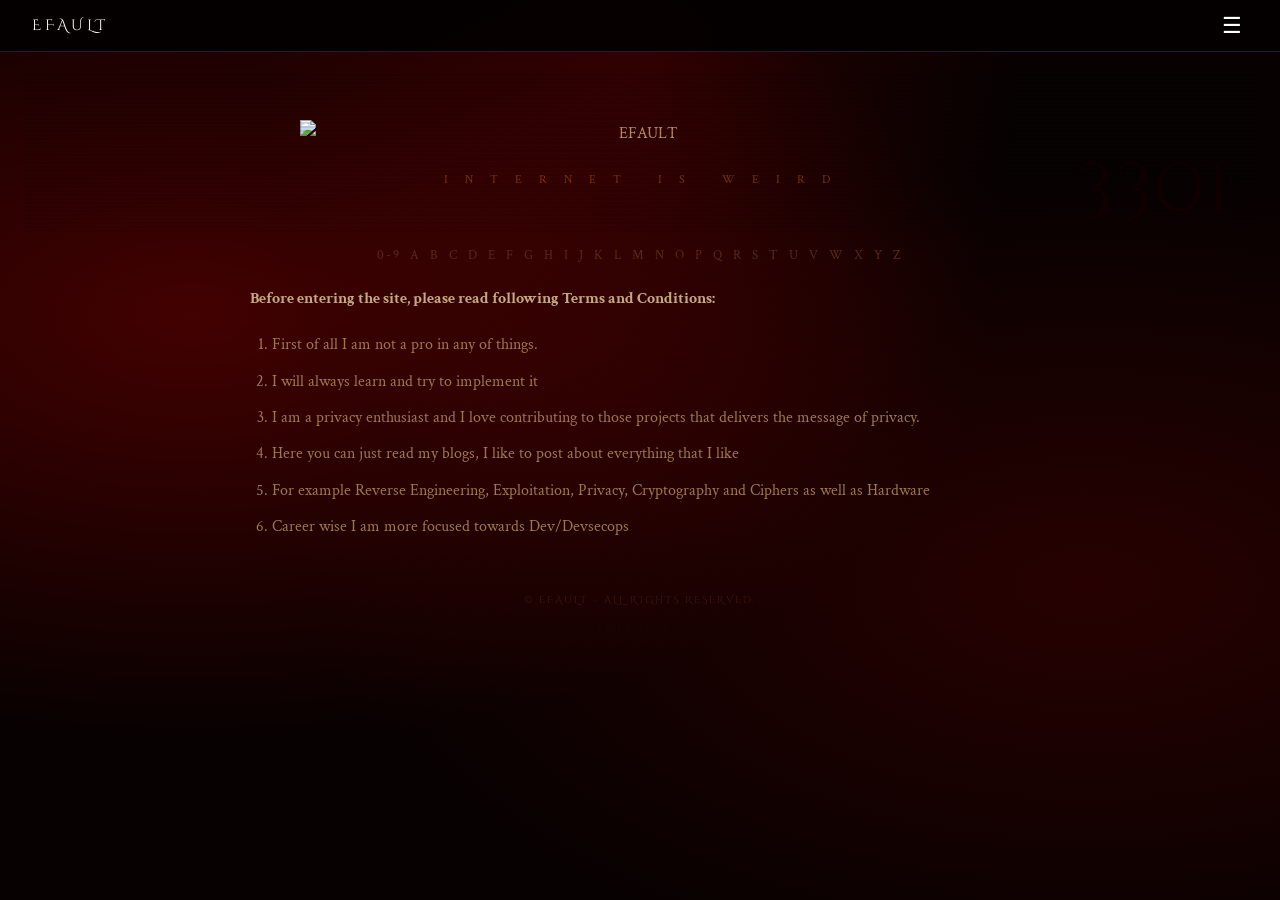
==== commit 657040a1: "Changed the style" ====
--- a/index.html
+++ b/index.html
@@ -8,23 +8,28 @@
 </head>
 <body>
 
-    <!-- Top Navigation Bar -->
     <nav class="navbar">
-        <a href="index.html" class="active">Home</a>
-        <a href="blog.html">Blog</a>
-        <a href="about.html">About</a>
+        <span class="navbar-brand">EFAULT</span>
+        <button class="nav-trigger" id="navTrigger" aria-label="Open menu">&#9776;</button>
     </nav>
+
+    <div class="rdr-menu-overlay" id="rdrMenuOverlay">
+        <div class="rdr-menu-dimmer" id="rdrMenuDimmer"></div>
+        <nav class="rdr-menu-panel">
+            <img src="assets/antique.png" class="menu-antique" alt="">
+            <a href="index.html" class="rdr-menu-item active">Home</a>
+            <a href="blog.html"  class="rdr-menu-item">Blog</a>
+            <a href="about.html" class="rdr-menu-item">About</a>
+            <button class="rdr-menu-close" id="rdrMenuClose">&#10005; &nbsp; Close</button>
+        </nav>
+    </div>
 
     <div class="content">
 
         <!-- Banner -->
         <div class="site-header">
-            <div class="hero-logos">
-                <img src="assets/Tor_logo1.png" alt="Tor" class="hero-logo">
-                <div class="site-title-text">EFAULT</div>
-                <img src="assets/i2pd.png" alt="i2pd" class="hero-logo">
-            </div>
-            <div class="site-subtitle"> I N T E R N E T &nbsp; I S &nbsp; W E I R D</div>
+            <img src="assets/dear.gif" alt="EFAULT" class="hero-gif">
+            <div class="hero-tagline">I N T E R N E T &nbsp; I S &nbsp; W E I R D</div>
         </div>
 
         <!-- Alphabet Navigation -->
@@ -44,7 +49,7 @@
             <ol>
                 <li>First of all I am not a pro in any of things.</li>
                 <li>I will always learn and try to implement it</li>
-                <li>I am a privacy enthusiast and I love contributing to those projects that delivers the message of privacy. Thanks to 1033[::-1] for teaching me about this topic alot</li>
+                <li>I am a privacy enthusiast and I love contributing to those projects that delivers the message of privacy.</li>
                 <li>Here you can just read my blogs, I like to post about everything that I like</li>
                 <li>For example Reverse Engineering, Exploitation, Privacy, Cryptography and Ciphers as well as Hardware</li>
                 <li>Career wise I am more focused towards Dev/Devsecops</li>
@@ -53,9 +58,11 @@
         <!-- Footer -->
         <div class="site-footer">
             <p style="font-size: 10px;">&copy; EFAULT - All rights reserved.</p>
-            <div class="mystery-seal">the puzzle is never truly solved &nbsp;·&nbsp; 3301</div>
+            <div class="mystery-seal">EMERGENCE</div>
         </div>
 
     </div>
+    <script src="menu.js"></script>
+    <script src="blood.js"></script>
 </body>
 </html>
--- a/style.css
+++ b/style.css
@@ -1,146 +1,401 @@
-@import url('https://fonts.googleapis.com/css2?family=Inter:wght@400;500;600;700&family=Rajdhani:wght@700&display=swap');
+@import url('https://fonts.googleapis.com/css2?family=Rye&family=Cinzel+Decorative:wght@400;700&family=Crimson+Text:ital,wght@0,400;0,600;1,400&display=swap');
 
 * {
     box-sizing: border-box;
 }
 
 body {
-    background: #0f0a1a;
-    color: #d1d5db;
-    font-family: 'Inter', system-ui, -apple-system, sans-serif;
-    font-size: 14px;
+    background-color: #070101;
+    background-image:
+        radial-gradient(ellipse at 15% 35%, rgba(140, 0, 0, 0.45) 0%, transparent 52%),
+        radial-gradient(ellipse at 85% 65%, rgba(100, 0, 0, 0.35) 0%, transparent 50%),
+        radial-gradient(ellipse at 50% 5%,  rgba(120, 0, 0, 0.30) 0%, transparent 42%);
+    background-attachment: fixed;
+    color: #b89060;
+    font-family: 'Crimson Text', Georgia, serif;
+    font-size: 16px;
     margin: 0;
     padding: 0;
-    line-height: 1.6;
+    line-height: 1.8;
+    min-height: 100vh;
 }
 
 a {
-    color: #c084fc;
+    color: #a0601a;
     text-decoration: none;
 }
 
 a:hover {
-    color: #e9d5ff;
+    color: #cc8010;
     text-decoration: underline;
 }
 
 /* ── NAVBAR ─────────────────────────────── */
 .navbar {
-    background: rgba(10, 6, 18, 0.92);
+    background: rgba(5, 1, 1, 0.96);
     padding: 0 32px;
     height: 52px;
     display: flex;
     align-items: center;
-    justify-content: center;
+    justify-content: space-between;
     gap: 4px;
-    font-size: 13px;
-    font-weight: 500;
-    border-bottom: 1px solid rgba(139, 92, 246, 0.15);
+    font-family: 'Cinzel Decorative', serif;
+    border-bottom: 1px solid #6b0000;
     position: sticky;
     top: 0;
     z-index: 100;
-    backdrop-filter: blur(8px);
-}
-
-.navbar a {
-    color: #9ca3af;
+}
+
+.navbar-brand {
+    font-family: 'Cinzel Decorative', serif;
+    font-size: 15px;
+    color: #ffffff;
+    letter-spacing: 4px;
+    text-transform: uppercase;
+    user-select: none;
+    transition: color 0.15s;
+}
+
+.navbar-brand:hover { color: #000000; }
+
+.nav-trigger {
+    background: none;
+    border: none;
+    color: #ffffff;
+    font-size: 22px;
+    cursor: pointer;
+    padding: 4px 6px;
+    line-height: 1;
+    transition: color 0.15s;
+}
+
+.nav-trigger:hover { color: #000000; }
+
+/* ── RDR2 PAUSE MENU OVERLAY ─────────────── */
+.rdr-menu-overlay {
+    position: fixed;
+    inset: 0;
+    z-index: 9000;
+    display: flex;
+    visibility: hidden;
+    pointer-events: none;
+}
+
+.rdr-menu-overlay.is-open {
+    visibility: visible;
+    pointer-events: all;
+}
+
+/* Right side — grayscale dim */
+.rdr-menu-dimmer {
+    flex: 1;
+    background: rgba(0, 0, 0, 0.80);
+    backdrop-filter: grayscale(1) brightness(0.28);
+    opacity: 0;
+    transition: opacity 0.45s;
+    cursor: pointer;
+}
+
+.rdr-menu-overlay.is-open .rdr-menu-dimmer {
+    opacity: 1;
+}
+
+.rdr-menu-overlay.is-open.is-closing .rdr-menu-dimmer {
+    opacity: 0;
+    transition: opacity 0.42s ease-in;
+}
+
+/* Fractal-noise filter wrapper — sits as flex item */
+.rdr-menu-wrap {
+    flex-shrink: 0;
+    filter: url(#rdr-torn);
+}
+
+.rdr-menu-panel {
+    width: 360px;
+    height: 100vh;
+    background: linear-gradient(180deg, #0a0000 0%, #1e0000 10%, #5a0000 30%, #8b0000 50%, #5a0000 70%, #1e0000 90%, #0a0000 100%);
+    box-shadow: inset -18px 0 45px rgba(0,0,0,0.75);
+    display: flex;
+    flex-direction: column;
+    justify-content: center;
+    align-items: center;
+    padding: 100px 48px 64px 40px;
+    position: relative;
+    text-align: center;
+    overflow: hidden;
+
+    clip-path: polygon(0% 0%, 100% 0%, 100% 0%, 0% 0%);
+    transition: clip-path 0.60s cubic-bezier(0.22, 0.61, 0.36, 1);
+}
+
+/* ── Menu blood drips ─────────────────────────────────────── */
+.menu-drip {
+    position: absolute;
+    top: 0;
+    width: var(--md-w, 3px);
+    background: linear-gradient(180deg, rgba(140,0,0,0.95), #c20000 40%, #e80000 70%, rgba(160,0,0,0.15));
+    border-radius: 0 0 60% 60%;
+    height: 0;
+    opacity: 0;
+    animation: menu-drip-fall var(--md-dur, 5s) var(--md-delay, 0s) ease-in infinite;
+    pointer-events: none;
+    z-index: 0;
+}
+
+@keyframes menu-drip-fall {
+    0%   { height: 0;              opacity: 0;    }
+    4%   {                         opacity: 0.92; }
+    60%  { height: var(--md-h);    opacity: 0.88; }
+    88%  { height: var(--md-h);    opacity: 0.55; }
+    100% { height: var(--md-h);    opacity: 0;    }
+}
+
+/* ── Menu blood splatter spots ────────────────────────────── */
+.menu-splat-spot {
+    position: absolute;
+    border-radius: 50%;
+    background: radial-gradient(circle, rgba(170,0,0,0.72) 15%, rgba(100,0,0,0.38) 55%, transparent 80%);
+    pointer-events: none;
+    z-index: 0;
+}
+
+.rdr-menu-overlay.is-open .rdr-menu-panel {
+    clip-path: polygon(0% 0%, 100% 0%, 100% 100%, 0% 100%);
+}
+
+/* Drain-down closing animation */
+.rdr-menu-overlay.is-open.is-closing .rdr-menu-panel {
+    clip-path: polygon(0% 100%, 100% 100%, 100% 100%, 0% 100%);
+    transition: clip-path 0.44s cubic-bezier(0.7, 0, 0.84, 0);
+}
+
+/* Antique image — top of the red panel */
+.menu-antique {
+    position: absolute;
+    top: 20px;
+    left: 50%;
+    width: 300px;
+    height: 300px;
+    object-fit: contain;
+    filter: brightness(0);
+    opacity: 0.85;
+    pointer-events: none;
+    transform: translateX(-50%);
+}
+
+/* Menu links */
+.rdr-menu-item {
+    display: block;
+    font-family: 'Cinzel Decorative', serif;
+    font-size: 30px;
+    color: #ffffff;
     text-decoration: none;
-    padding: 6px 14px;
-    border-radius: 6px;
-    transition: background 0.15s, color 0.15s;
-    letter-spacing: 0.01em;
-}
-
-.navbar a:hover {
+    letter-spacing: 2px;
+    position: relative;
+    z-index: 1;
+    text-transform: uppercase;
+    margin-bottom: 2px;
+    line-height: 1.45;
+    transition: color 0.18s, transform 0.18s, text-shadow 0.18s, letter-spacing 0.18s;
+    text-shadow: 1px 2px 8px rgba(0, 0, 0, 0.70);
+    width: 100%;
+    text-align: center;
+}
+
+.rdr-menu-item:hover {
+    color: #ffe8a0;
+    text-decoration: none;
+    transform: translateX(6px) scale(1.06);
+    letter-spacing: 5px;
+    text-shadow: 0 0 18px rgba(255, 200, 80, 0.65), 1px 2px 8px rgba(0,0,0,0.70);
+}
+
+.rdr-menu-item.active {
+    color: #ffe8a0;
+}
+
+/* Close button */
+.rdr-menu-close {
+    position: absolute;
+    bottom: 28px;
+    left: 50%;
+    transform: translateX(-50%);
+    background: rgba(0,0,0,0.30);
+    border: 1px solid rgba(255,255,255,0.35);
+    border-radius: 2px;
+    font-family: 'Cinzel Decorative', serif;
+    font-size: 13px;
+    color: rgba(255, 255, 255, 0.85);
+    cursor: pointer;
+    letter-spacing: 3px;
+    text-transform: uppercase;
+    padding: 8px 20px;
+    white-space: nowrap;
+    transition: color 0.15s, background 0.15s, border-color 0.15s;
+}
+
+.rdr-menu-close:hover {
     color: #fff;
-    background: rgba(139, 92, 246, 0.12);
-    text-decoration: none;
-}
-
-.navbar a.active,
-.navbar a b {
-    color: #fff;
-    font-weight: 600;
-    background: rgba(139, 92, 246, 0.18);
+    background: rgba(0,0,0,0.55);
+    border-color: rgba(255,255,255,0.75);
 }
 
 /* ── HERO / SITE HEADER ─────────────────── */
 .site-header {
-    background: linear-gradient(160deg, #6b21a8 0%, #7c3aed 45%, #6d28d9 100%);
-    text-align: center;
-    padding: 64px 20px 56px;
+    background: transparent;
+    text-align: center;
+    padding: 48px 20px 44px;
     position: relative;
-    overflow: hidden;
-}
-
-/* subtle pattern overlay */
+}
+
+.hero-gif {
+    display: block;
+    margin: 0 auto;
+    max-width: 680px;
+    width: 92%;
+}
+
+.hero-tagline {
+    font-family: 'Crimson Text', serif;
+    font-size: 12px;
+    letter-spacing: 7px;
+    color: rgba(160, 80, 40, 0.65);
+    text-transform: uppercase;
+    margin-top: 20px;
+}
+
+/* Scanline grain overlay */
 .site-header::before {
     content: '';
     position: absolute;
     inset: 0;
-    background-image: radial-gradient(circle at 20% 50%, rgba(255,255,255,0.04) 0%, transparent 50%),
-                      radial-gradient(circle at 80% 20%, rgba(255,255,255,0.04) 0%, transparent 40%);
-    pointer-events: none;
-}
-
-.site-banner {
-    display: block;
+    background-image:
+        repeating-linear-gradient(
+            0deg,
+            transparent,
+            transparent 2px,
+            rgba(0, 0, 0, 0.22) 2px,
+            rgba(0, 0, 0, 0.22) 4px
+        );
+    pointer-events: none;
+    opacity: 0.45;
+}
+
+/* Subtle 3301 ghost */
+.site-header::after {
+    content: '3301';
+    position: absolute;
+    bottom: 8px;
+    right: 24px;
+    font-family: 'Cinzel Decorative', serif;
+    font-size: 78px;
+    color: rgba(180, 0, 0, 0.05);
+    pointer-events: none;
+    user-select: none;
+    line-height: 1;
+}
+
+/* ── WANTED POSTER ──────────────────────── */
+.wanted-poster {
+    position: relative;
+    max-width: 700px;
     margin: 0 auto;
-    max-width: 380px;
-    filter: brightness(0) invert(1);
-    opacity: 0.95;
-    position: relative;
-}
-
-.hero-logos {
-    display: flex;
-    align-items: center;
-    justify-content: center;
-    gap: 24px;
-    position: relative;
-}
-
-.hero-logo {
-    width: 64px;
-    height: 64px;
-    object-fit: contain;
-    opacity: 0.9;
-}
-
-.site-title-text {
-    font-family: 'Rajdhani', sans-serif;
-    font-size: 64px;
-    font-weight: 700;
-    color: #000;
+    padding: 36px 64px 40px;
+    background: linear-gradient(160deg, #100400 0%, #1c0600 45%, #0c0200 100%);
+    border: 3px solid #7a3e10;
+    text-align: center;
+}
+
+.wanted-poster::before {
+    content: '';
+    position: absolute;
+    inset: 9px;
+    border: 1px solid rgba(150, 65, 15, 0.40);
+    pointer-events: none;
+}
+
+.poster-label {
+    font-family: 'Cinzel Decorative', serif;
+    font-size: 11px;
+    letter-spacing: 14px;
+    color: #b8904a;
+    text-transform: uppercase;
+    margin-bottom: 4px;
+}
+
+.poster-status {
+    font-family: 'Cinzel Decorative', serif;
+    font-size: 10px;
+    letter-spacing: 7px;
+    color: #8b0000;
+    text-transform: uppercase;
+    margin-bottom: 10px;
+}
+
+.poster-rule {
+    height: 1px;
+    background: linear-gradient(to right, transparent, #7a3e10 20%, #c8701a 50%, #7a3e10 80%, transparent);
+    margin: 8px 0;
+}
+
+.poster-name {
+    font-family: 'Cinzel Decorative', serif;
+    font-size: 86px;
+    color: #ffffff;
     letter-spacing: 8px;
     text-transform: uppercase;
-    margin: 0;
+    margin: 6px 0;
     line-height: 1;
-    position: relative;
-}
-
-.site-subtitle {
+    animation: blood-pulse 3.5s ease-in-out infinite;
+}
+
+.poster-tagline {
+    font-family: 'Crimson Text', serif;
+    font-size: 11px;
+    letter-spacing: 7px;
+    color: rgba(190, 130, 60, 0.65);
+    text-transform: uppercase;
+    margin: 10px 0 6px;
+}
+
+.poster-reward {
+    font-family: 'Cinzel Decorative', serif;
     font-size: 13px;
-    color: rgba(255,255,255,0.55);
-    letter-spacing: 4px;
-    margin-top: 12px;
-    text-transform: uppercase;
-    font-weight: 400;
-    position: relative;
+    letter-spacing: 5px;
+    color: #9a6828;
+    margin-top: 10px;
+}
+
+@keyframes blood-pulse {
+    0%, 100% {
+        text-shadow:
+            0 0 8px  rgba(220, 0, 0, 0.80),
+            0 0 24px rgba(140, 0, 0, 0.50),
+            0 2px 12px rgba(0, 0, 0, 0.95);
+    }
+    50% {
+        text-shadow:
+            0 0 18px rgba(255, 0, 0, 1.00),
+            0 0 50px rgba(200, 0, 0, 0.80),
+            0 0 80px rgba(120, 0, 0, 0.40),
+            0 2px 12px rgba(0, 0, 0, 0.95);
+    }
 }
 
 /* ── CONTENT WRAPPER ────────────────────── */
 .content {
     text-align: center;
-    padding: 0 24px 48px;
+    padding: 20px 24px 48px;
 }
 
 /* ── PAGE HEADER ────────────────────────── */
 .page-header {
+    font-family: 'Cinzel Decorative', serif;
     font-size: 11px;
-    font-weight: 600;
-    color: #7c3aed;
-    letter-spacing: 3px;
+    font-weight: 700;
+    color: #cc0000;
+    letter-spacing: 5px;
     text-align: center;
     margin: 32px 0 6px;
     text-transform: uppercase;
@@ -149,165 +404,227 @@
 /* ── PROMO BANNER ───────────────────────── */
 .promo-banner {
     display: inline-block;
-    background: rgba(139, 92, 246, 0.1);
-    color: #c084fc;
-    font-size: 14px;
+    background: rgba(139, 0, 0, 0.08);
+    color: #a0601a;
+    font-size: 15px;
     padding: 10px 24px;
-    border: 1px solid rgba(139, 92, 246, 0.25);
-    border-radius: 8px;
+    border: 1px solid rgba(139, 0, 0, 0.35);
     text-decoration: none;
     width: auto;
     margin: 8px 0;
-    font-weight: 500;
-    letter-spacing: 0.02em;
+    font-family: 'Crimson Text', serif;
+    letter-spacing: 0.05em;
 }
 
 .promo-banner:hover {
-    background: rgba(139, 92, 246, 0.18);
-    border-color: rgba(139, 92, 246, 0.5);
-    color: #e9d5ff;
+    background: rgba(139, 0, 0, 0.18);
+    border-color: rgba(139, 0, 0, 0.6);
+    color: #cc8010;
     text-decoration: none;
 }
 
 /* ── ALPHABET NAV ───────────────────────── */
 .alpha-nav {
-    font-size: 12px;
-    color: #374151;
+    font-family: 'Crimson Text', serif;
+    font-size: 13px;
+    color: #3d1a10;
     letter-spacing: 2px;
     margin: 10px 0;
     word-spacing: 4px;
 }
 
-.alpha-nav a { color: #4b5563; text-decoration: none; }
-.alpha-nav a:hover { color: #7c3aed; text-decoration: none; }
+.alpha-nav a { color: #5a2818; text-decoration: none; }
+.alpha-nav a:hover { color: #cc0000; text-decoration: none; }
 
 /* ── SEARCH ─────────────────────────────── */
-.mp3-search { font-size: 13px; margin: 12px 0; color: #6b7280; }
+.mp3-search { font-size: 14px; margin: 12px 0; color: #5a2818; }
 .mp3-search input[type="text"] {
-    background: #1a1030;
-    border: 1px solid #2d1f4e;
-    border-radius: 6px;
-    color: #e5e7eb;
+    background: rgba(6, 1, 1, 0.92);
+    border: 1px solid #5a0000;
+    color: #b89060;
     padding: 5px 10px;
-    font-family: 'Inter', sans-serif;
+    font-family: 'Crimson Text', serif;
     outline: none;
 }
-.mp3-search input[type="text"]:focus { border-color: #7c3aed; }
+.mp3-search input[type="text"]:focus { border-color: #cc0000; }
 .mp3-search input[type="submit"] {
-    background: #7c3aed;
+    background: #8b0000;
     border: none;
-    border-radius: 6px;
-    color: #fff;
+    color: #c4a882;
     cursor: pointer;
     padding: 5px 14px;
-    font-family: 'Inter', sans-serif;
-    font-weight: 500;
+    font-family: 'Cinzel Decorative', serif;
+    font-size: 9px;
+    letter-spacing: 1px;
     margin-left: 4px;
 }
-.mp3-search input[type="submit"]:hover { background: #6d28d9; }
+.mp3-search input[type="submit"]:hover { background: #aa0000; }
 
 /* ── TERMS ──────────────────────────────── */
 .terms {
     text-align: left;
     max-width: 780px;
     margin: 0 auto;
-    font-size: 13px;
-    line-height: 1.75;
-    color: #9ca3af;
+    font-size: 16px;
+    line-height: 1.9;
+    color: #9c7850;
+    font-family: 'Crimson Text', serif;
 }
 
 .terms ol { padding-left: 22px; }
-.terms li { margin-bottom: 5px; }
-.terms a { color: #c084fc; }
-.terms strong { color: #e5e7eb; }
+.terms li { margin-bottom: 6px; }
+.terms a { color: #a0601a; }
+.terms strong { color: #c4a882; }
 
 /* ── FOOTER ─────────────────────────────── */
 .site-footer {
     text-align: center;
     margin-top: 48px;
     padding-bottom: 24px;
-    color: #374151;
-    font-size: 12px;
-}
-
-/* ── NEWS CONTAINER ─────────────────────── */
-.news-container {
+    color: #3d1a10;
+    font-size: 10px;
+    font-family: 'Cinzel Decorative', serif;
+    letter-spacing: 2px;
+    text-transform: uppercase;
+}
+
+/* ── RDR LETTER DOCUMENT ────────────────── */
+.rdr-letter {
     max-width: 780px;
-    margin: 0 auto;
-    padding: 24px;
+    margin: 40px auto 0;
+    padding: 0 56px 48px;
+    position: relative;
     text-align: left;
-}
+    overflow: visible;
+}
+
+/* torn paper background — filter only hits this layer, not the text */
+.rdr-letter::before {
+    content: '';
+    position: absolute;
+    inset: 0;
+    background: rgba(7, 3, 3, 0.91);
+    filter: url(#rdr-torn);
+    z-index: 0;
+    pointer-events: none;
+}
+
+.rdr-letter > * {
+    position: relative;
+    z-index: 1;
+}
+
+.rdr-letter-rule {
+    height: 1px;
+    background: rgba(220, 210, 195, 0.30);
+    margin: 0 0 36px;
+}
+
+.rdr-letter-rule--bottom {
+    margin: 32px 0 20px;
+}
+
+.rdr-letter-title {
+    font-family: 'Cinzel Decorative', serif;
+    font-size: 32px;
+    font-weight: 700;
+    color: #ffffff;
+    text-align: center;
+    line-height: 1.35;
+    padding: 32px 0 30px;
+    margin: 0;
+    letter-spacing: 1px;
+}
+
+.rdr-letter-footer {
+    font-family: 'Crimson Text', serif;
+    font-size: 13px;
+    color: #4a2810;
+    text-align: center;
+    margin-top: 10px;
+}
+
+.rdr-letter-footer a { color: #6a3818; }
 
 /* ── POST LIST ──────────────────────────── */
 .post-item {
-    padding: 12px 0;
-    border-bottom: 1px solid #1a1030;
+    padding: 14px 0;
+    border-bottom: 1px solid #1e0a04;
     display: flex;
-    align-items: center;
-    gap: 10px;
+    align-items: baseline;
+    gap: 14px;
 }
 
 .post-item a {
-    color: #e5e7eb;
+    color: #e8ddd0;
     text-decoration: none;
-    font-size: 13px;
-    font-weight: 500;
+    font-size: 18px;
+    font-weight: 400;
     flex: 1;
+    font-family: 'Crimson Text', serif;
+    transition: color 0.15s;
 }
 
 .post-item a:hover {
-    color: #c084fc;
-    text-decoration: none;
+    color: #ffffff;
 }
 
 .post-date {
-    color: #374151;
-    font-size: 11px;
+    color: #6b3820;
+    font-size: 12px;
     white-space: nowrap;
+    font-family: 'Cinzel Decorative', serif;
+    letter-spacing: 1px;
     font-variant-numeric: tabular-nums;
 }
 
 /* ── POST ───────────────────────────────── */
 .post {
-    font-size: 14px;
-    color: #d1d5db;
-    line-height: 1.8;
+    font-size: 18px;
+    color: #e8ddd0;
+    line-height: 1.95;
     text-align: left;
-}
-
-.post p { margin: 10px 0; }
+    font-family: 'Crimson Text', serif;
+}
+
+.post p { margin: 12px 0; }
 
 /* HEADINGS */
 .post h1 {
-    font-size: 22px;
+    font-family: 'Cinzel Decorative', serif;
+    font-size: 30px;
     font-weight: 700;
-    color: #fff;
-    border-bottom: 1px solid #1a1030;
-    padding-bottom: 8px;
-    margin: 0 0 16px;
-    letter-spacing: -0.3px;
+    color: #ffffff;
+    text-align: center;
+    line-height: 1.35;
+    margin: 0 0 28px;
+    letter-spacing: 1px;
 }
 
 .post h2 {
-    font-size: 17px;
-    font-weight: 600;
-    color: #f3f4f6;
-    border-bottom: 1px solid #120d22;
+    font-family: 'Cinzel Decorative', serif;
+    font-size: 16px;
+    font-weight: 400;
+    color: #e8e0d0;
+    border-bottom: 1px solid #2a0e08;
     padding-bottom: 5px;
     margin: 28px 0 10px;
+    letter-spacing: 2px;
 }
 
 .post h3 {
+    font-family: 'Cinzel Decorative', serif;
+    font-size: 13px;
+    font-weight: 400;
+    color: #d0c0a0;
+    margin: 20px 0 8px;
+    letter-spacing: 2px;
+}
+
+.post h4, .post h5, .post h6 {
     font-size: 14px;
     font-weight: 600;
-    color: #e5e7eb;
-    margin: 20px 0 8px;
-}
-
-.post h4, .post h5, .post h6 {
-    font-size: 13px;
-    font-weight: 600;
-    color: #9ca3af;
+    color: #7a5030;
     margin: 14px 0 6px;
 }
 
@@ -318,21 +635,19 @@
 
 /* INLINE CODE */
 .post code {
-    background: #1a1030;
+    background: rgba(5, 0, 0, 0.92);
     padding: 1px 6px;
-    border: 1px solid #2d1f4e;
-    border-radius: 4px;
-    color: #c084fc;
+    border: 1px solid #2a0e08;
+    color: #cc0000;
     font-family: 'Courier New', monospace;
     font-size: 12px;
 }
 
 /* CODE BLOCK */
 .post pre {
-    background: #0a0614;
-    border: 1px solid #1a1030;
-    border-left: 3px solid #7c3aed;
-    border-radius: 0 6px 6px 0;
+    background: rgba(4, 0, 0, 0.94);
+    border: 1px solid #2a0e08;
+    border-left: 3px solid #8b0000;
     margin: 14px 0;
     padding: 14px 16px;
     overflow-x: auto;
@@ -343,209 +658,44 @@
     background: none;
     border: none;
     padding: 0;
-    border-radius: 0;
     color: inherit;
     font-size: 13px;
 }
 
 /* HR */
-.post hr { border: none; border-top: 1px solid #1a1030; margin: 20px 0; }
+.post hr { border: none; border-top: 1px solid #2a0e08; margin: 20px 0; }
 
 /* BLOCKQUOTE */
 .post blockquote {
-    border-left: 3px solid #7c3aed;
+    border-left: 3px solid #8b0000;
     margin: 12px 0;
     padding: 4px 14px;
-    color: #6b7280;
+    color: #5a3020;
     font-style: italic;
-    background: #0a0614;
+    background: rgba(4, 0, 0, 0.90);
 }
 
 /* BACK LINK */
 .post-back {
-    font-size: 12px;
+    font-family: 'Crimson Text', serif;
+    font-size: 14px;
     margin-bottom: 20px;
-    border-bottom: 1px solid #120d22;
+    border-bottom: 1px solid #1a0808;
     padding-bottom: 12px;
 }
 
-.post-back a { color: #4b5563; text-decoration: none; }
-.post-back a:hover { color: #c084fc; text-decoration: none; }
-
-/* ── ABOUT / DOSSIER ────────────────────── */
-.dossier {
-    max-width: 700px;
-    margin: 16px auto 32px;
-    border: 1px solid #1f1340;
-    border-radius: 10px;
-    padding: 28px;
-    text-align: left;
-    background: #120d24;
-}
-
-.dossier::before { display: none; }
-
-.dossier-top-bar {
-    font-size: 11px;
-    font-weight: 600;
-    color: #7c3aed;
-    text-align: center;
-    letter-spacing: 5px;
-    margin-bottom: 24px;
-    text-transform: uppercase;
-}
-
-.dossier-star { color: #2d1f4e; margin: 0 10px; }
-
-.dossier-profile {
-    display: flex;
-    gap: 24px;
-    align-items: flex-start;
-    margin-bottom: 20px;
-}
-
-.dossier-avatar { min-width: 110px; width: 110px; }
-
-.dossier-avatar img {
-    width: 110px;
-    height: 110px;
-    object-fit: cover;
-    display: block;
-    border-radius: 8px;
-    border: 1px solid #2d1f4e;
-    filter: grayscale(30%) brightness(0.85);
-}
-
-.dossier-avatar-label {
-    font-size: 9px;
-    color: #374151;
-    letter-spacing: 2px;
-    margin-top: 6px;
-    text-transform: uppercase;
-    text-align: center;
-}
-
-.dossier-stats { flex: 1; }
-
-.stat-row {
-    display: flex;
-    align-items: baseline;
-    margin-bottom: 9px;
-    font-size: 13px;
-}
-
-.stat-key {
-    font-size: 11px;
-    font-weight: 600;
-    color: #7c3aed;
-    text-transform: uppercase;
-    letter-spacing: 1px;
-    white-space: nowrap;
-    min-width: 84px;
-}
-
-.stat-dots {
-    flex: 1;
-    border-bottom: 1px dotted #1f1340;
-    margin: 0 10px 3px;
-}
-
-.stat-val { color: #d1d5db; font-size: 13px; }
-
-.stat-row::before { display: none; }
-
-.dossier-bio {
-    margin-top: 12px;
-    font-size: 13px;
-    color: #6b7280;
-    font-style: italic;
-    line-height: 1.65;
-    border-left: 2px solid #2d1f4e;
-    padding-left: 12px;
-}
-
-.dossier-divider {
-    text-align: center;
-    color: #1f1340;
-    font-size: 12px;
-    letter-spacing: 4px;
-    margin: 18px 0;
-}
-
-.ledger-section { margin-bottom: 18px; }
-
-.ledger-label {
-    font-size: 11px;
-    font-weight: 600;
-    color: #7c3aed;
-    letter-spacing: 2px;
-    margin-bottom: 8px;
-    text-transform: uppercase;
-}
-
-.ledger-label::before { content: ''; }
-.ledger-label::after  { content: ''; }
-
-.stack-items {
-    display: flex;
-    flex-wrap: wrap;
-    gap: 6px;
-    margin: 0;
-    padding: 0;
-    list-style: none;
-}
-
-.stack-items li {
-    background: #0f0a1a;
-    border: 1px solid #1f1340;
-    border-radius: 4px;
-    padding: 3px 10px;
-    font-size: 12px;
-    color: #9ca3af;
-}
-
-.stack-items li:hover {
-    border-color: #7c3aed;
-    color: #e5e7eb;
-}
-
-.dossier-contact {
-    font-size: 12px;
-    color: #374151;
-    letter-spacing: 1px;
-    text-align: center;
-    text-transform: uppercase;
-}
-
-.dossier-contact a { color: #7c3aed; }
-.dossier-contact a:hover { color: #c084fc; }
+.post-back a { color: #5a2818; text-decoration: none; }
+.post-back a:hover { color: #a0601a; text-decoration: none; }
+
 
 /* SWORD BANNER */
 .sword-banner { display: none; }
 
-/* ── CICADA 3301 / BLUE WHALE TOUCHES ── */
-
-/* faint "3301" watermark sitting inside the hero */
-.site-header::after {
-    content: '3301';
-    position: absolute;
-    bottom: 6px;
-    right: 20px;
-    font-family: monospace;
-    font-size: 88px;
-    font-weight: 900;
-    color: rgba(255, 255, 255, 0.04);
-    letter-spacing: -2px;
-    pointer-events: none;
-    user-select: none;
-    line-height: 1;
-}
-
-/* cryptic number strip below the banner — only visible if you look */
+/* ── HIDDEN ELEMENTS ────────────────────── */
 .cryptic-bar {
     font-family: monospace;
     font-size: 10px;
-    color: rgba(255, 255, 255, 0.13);
+    color: rgba(180, 0, 0, 0.1);
     letter-spacing: 7px;
     margin-top: 20px;
     text-align: center;
@@ -554,7 +704,6 @@
     z-index: 1;
 }
 
-/* whale silhouette — barely there, bottom-left of hero */
 .whale-ghost {
     position: absolute;
     bottom: 10px;
@@ -563,47 +712,274 @@
     font-size: 9px;
     line-height: 1.25;
     white-space: pre;
-    color: rgba(255, 255, 255, 0.05);
+    color: rgba(139, 0, 0, 0.06);
     pointer-events: none;
     user-select: none;
 }
 
-/* mystery line in every footer — invisible until hovered */
 .mystery-seal {
-    font-family: monospace;
-    font-size: 10px;
-    color: #1a0f2e;
-    letter-spacing: 2px;
+    font-family: 'Cinzel Decorative', serif;
+    font-size: 9px;
+    color: #1a0808;
+    letter-spacing: 3px;
     text-align: center;
     margin-top: 6px;
     transition: color 0.5s;
     cursor: default;
     user-select: none;
-}
-
-.mystery-seal:hover {
-    color: #4b2a6e;
-}
+    text-transform: uppercase;
+}
+
+.mystery-seal:hover { color: #5a2818; }
 
 /* EOF */
-.eof { color: #1f1340; margin-top: 24px; font-size: 11px; font-family: monospace; }
+.eof { color: #2a0e08; margin-top: 24px; font-size: 11px; font-family: monospace; }
+
+/* ── BLOOD DRIPS ────────────────────────── */
+.blood-drips-container {
+    position: fixed;
+    top: 0;
+    left: 0;
+    width: 100%;
+    pointer-events: none;
+    z-index: 998;
+}
+
+.blood-drip {
+    position: absolute;
+    top: 0;
+    background: linear-gradient(to bottom, #6b0000 0%, #bb0000 55%, #8b0000 100%);
+    border-radius: 0 0 50% 50%;
+    opacity: 0;
+    animation: drip-grow linear infinite;
+}
+
+@keyframes drip-grow {
+    0%   { height: 0;              opacity: 0;   }
+    6%   { opacity: 0.85; }
+    65%  { height: var(--drip-h); opacity: 0.85; }
+    82%  { height: var(--drip-h); opacity: 0.5;  }
+    100% { height: 0;              opacity: 0;   }
+}
+
+/* ── BLOOD SPLATTER ─────────────────────── */
+.blood-splat {
+    position: fixed;
+    transform: translate(-50%, -50%) scale(0) rotate(var(--rot, 0deg));
+    border-radius: 50% 38% 62% 28% / 48% 62% 38% 52%;
+    background: radial-gradient(ellipse at 38% 38%, #dd0000 0%, #8b0000 55%, #4a0000 85%, transparent 100%);
+    pointer-events: none;
+    z-index: 9999;
+    animation: splat-burst 0.9s ease-out forwards;
+}
+
+@keyframes splat-burst {
+    0%   { transform: translate(-50%, -50%) scale(0)   rotate(var(--rot, 0deg)); opacity: 1;   }
+    25%  { transform: translate(-50%, -50%) scale(1.1) rotate(var(--rot, 0deg)); opacity: 0.95; }
+    100% { transform: translate(-50%, -50%) scale(2.2) rotate(var(--rot, 0deg)); opacity: 0;   }
+}
+
+/* ── RDR2 DOCUMENT — ABOUT PAGE ─────────── */
+
+.rdr-doc {
+    max-width: 620px;
+    margin: 36px auto 48px;
+    background: #0c0906;
+    padding: 0 52px;
+    font-family: 'Crimson Text', Georgia, serif;
+}
+
+.rdoc-rule {
+    border: none;
+    height: 1px;
+    background: linear-gradient(to right, transparent, #6b3a18 20%, #6b3a18 80%, transparent);
+    margin: 0;
+}
+
+.rdoc-header {
+    text-align: center;
+    padding: 30px 0 26px;
+}
+
+.rdoc-label {
+    font-family: 'Cinzel Decorative', serif;
+    font-size: 9px;
+    color: #4a2a0e;
+    letter-spacing: 5px;
+    text-transform: uppercase;
+    margin-bottom: 14px;
+}
+
+.rdoc-name {
+    font-family: 'Cinzel Decorative', serif;
+    font-size: 28px;
+    font-weight: 700;
+    color: #f0e8d8;
+    letter-spacing: 4px;
+    font-variant: small-caps;
+    margin-bottom: 10px;
+}
+
+.rdoc-subtitle {
+    font-family: 'Crimson Text', serif;
+    font-size: 13px;
+    color: #7a5030;
+    letter-spacing: 3px;
+    text-transform: uppercase;
+    font-style: italic;
+}
+
+.rdoc-body {
+    padding: 24px 0 10px;
+    text-align: left;
+}
+
+.rdoc-body p {
+    font-size: 16px;
+    line-height: 1.9;
+    color: #b89060;
+    margin: 0 0 20px;
+    text-align: justify;
+}
+
+.rdoc-row {
+    display: flex;
+    align-items: baseline;
+    margin-bottom: 9px;
+    font-size: 15px;
+}
+
+.rdoc-key {
+    font-family: 'Cinzel Decorative', serif;
+    font-size: 9px;
+    font-weight: 700;
+    color: #8b5a2b;
+    text-transform: uppercase;
+    letter-spacing: 1.5px;
+    white-space: nowrap;
+    min-width: 72px;
+}
+
+.rdoc-dots {
+    flex: 1;
+    border-bottom: 1px dotted #2a1806;
+    margin: 0 10px 3px;
+}
+
+.rdoc-val {
+    color: #c4a882;
+    font-size: 15px;
+    font-family: 'Crimson Text', serif;
+}
+
+.rdoc-divider {
+    text-align: center;
+    color: #4a2a10;
+    font-size: 14px;
+    letter-spacing: 5px;
+    margin: 20px 0;
+    font-family: 'Crimson Text', serif;
+}
+
+.rdoc-section {
+    margin-bottom: 18px;
+    text-align: left;
+}
+
+.rdoc-section-title {
+    font-family: 'Cinzel Decorative', serif;
+    font-size: 9px;
+    font-weight: 700;
+    color: #8b5a2b;
+    letter-spacing: 3px;
+    text-transform: uppercase;
+    margin-bottom: 5px;
+}
+
+.rdoc-inline {
+    font-family: 'Crimson Text', serif;
+    font-size: 15px;
+    color: #9c7850;
+    line-height: 1.7;
+}
+
+.rdoc-closing {
+    text-align: center;
+    padding: 20px 0 28px;
+    font-family: 'Cinzel Decorative', serif;
+    font-size: 9px;
+    letter-spacing: 2px;
+    text-transform: uppercase;
+}
+
+.rdoc-closing a {
+    color: #7a5030;
+    text-decoration: none;
+}
+
+.rdoc-closing a:hover {
+    color: #c4a060;
+    text-decoration: none;
+}
+
+/* ── SADIE PORTRAIT — ABOUT PAGE ────────── */
+.sadie-figure {
+    max-width: 620px;
+    margin: 32px auto 0;
+    padding: 0;
+    position: relative;
+    display: block;
+    border: 1px solid #3a1e08;
+    border-bottom: none;
+    overflow: hidden;
+}
+
+.sadie-portrait {
+    display: block;
+    width: 100%;
+    height: 320px;
+    object-fit: cover;
+    object-position: center 20%;
+    filter: sepia(90%) contrast(1.25) brightness(0.42) hue-rotate(-8deg);
+    margin: 0;
+}
+
+/* Bottom fade — melts the portrait into the document below */
+.sadie-vignette {
+    position: absolute;
+    inset: 0;
+    background: linear-gradient(
+        to bottom,
+        rgba(0, 0, 0, 0.10) 0%,
+        transparent          30%,
+        rgba(0, 0, 0, 0.30) 70%,
+        rgba(12, 9, 6, 1.00) 100%
+    );
+    pointer-events: none;
+}
 
 /* BASE */
 img { max-width: 100%; height: auto; }
 
 /* MOBILE */
 @media (max-width: 600px) {
-    .content { padding: 0 14px 32px; }
-    .site-header { padding: 40px 16px 36px; }
+    .content { padding: 16px 14px 32px; }
+    .site-header { padding: 40px 16px 38px; }
     .site-banner { max-width: 240px; }
-    .site-title-text { font-size: 36px; }
-    .promo-banner { font-size: 13px; width: 100%; padding: 8px 12px; }
+    .site-title-text { font-size: 46px; }
+    .promo-banner { font-size: 14px; width: 100%; padding: 8px 12px; }
     .terms { padding: 0 4px; }
     .news-container { padding: 12px; }
-    .dossier { padding: 16px 12px; }
-    .dossier-profile { flex-direction: column; }
-    .dossier-avatar, .dossier-avatar img { width: 80px; height: 80px; min-width: 80px; }
+    .sadie-figure { margin: 16px auto 0; }
+    .sadie-portrait { height: 200px; }
+    .rdr-doc { padding: 0 18px; }
+    .rdoc-name { font-size: 20px; letter-spacing: 2px; }
+    .rdoc-body p { text-align: left; }
     .post pre { font-size: 11px; }
     .navbar { padding: 0 12px; gap: 2px; }
-    .navbar a { padding: 6px 8px; font-size: 12px; }
-}
+    .navbar a { padding: 6px 8px; font-size: 9px; }
+    .site-title-text { font-size: 44px; letter-spacing: 2px; }
+    .rdr-menu-panel { width: 85vw; padding: 48px 32px; height: 100vh; }
+    .rdr-menu-item { font-size: 22px; }
+    .rdr-menu-close { left: 32px; }
+}
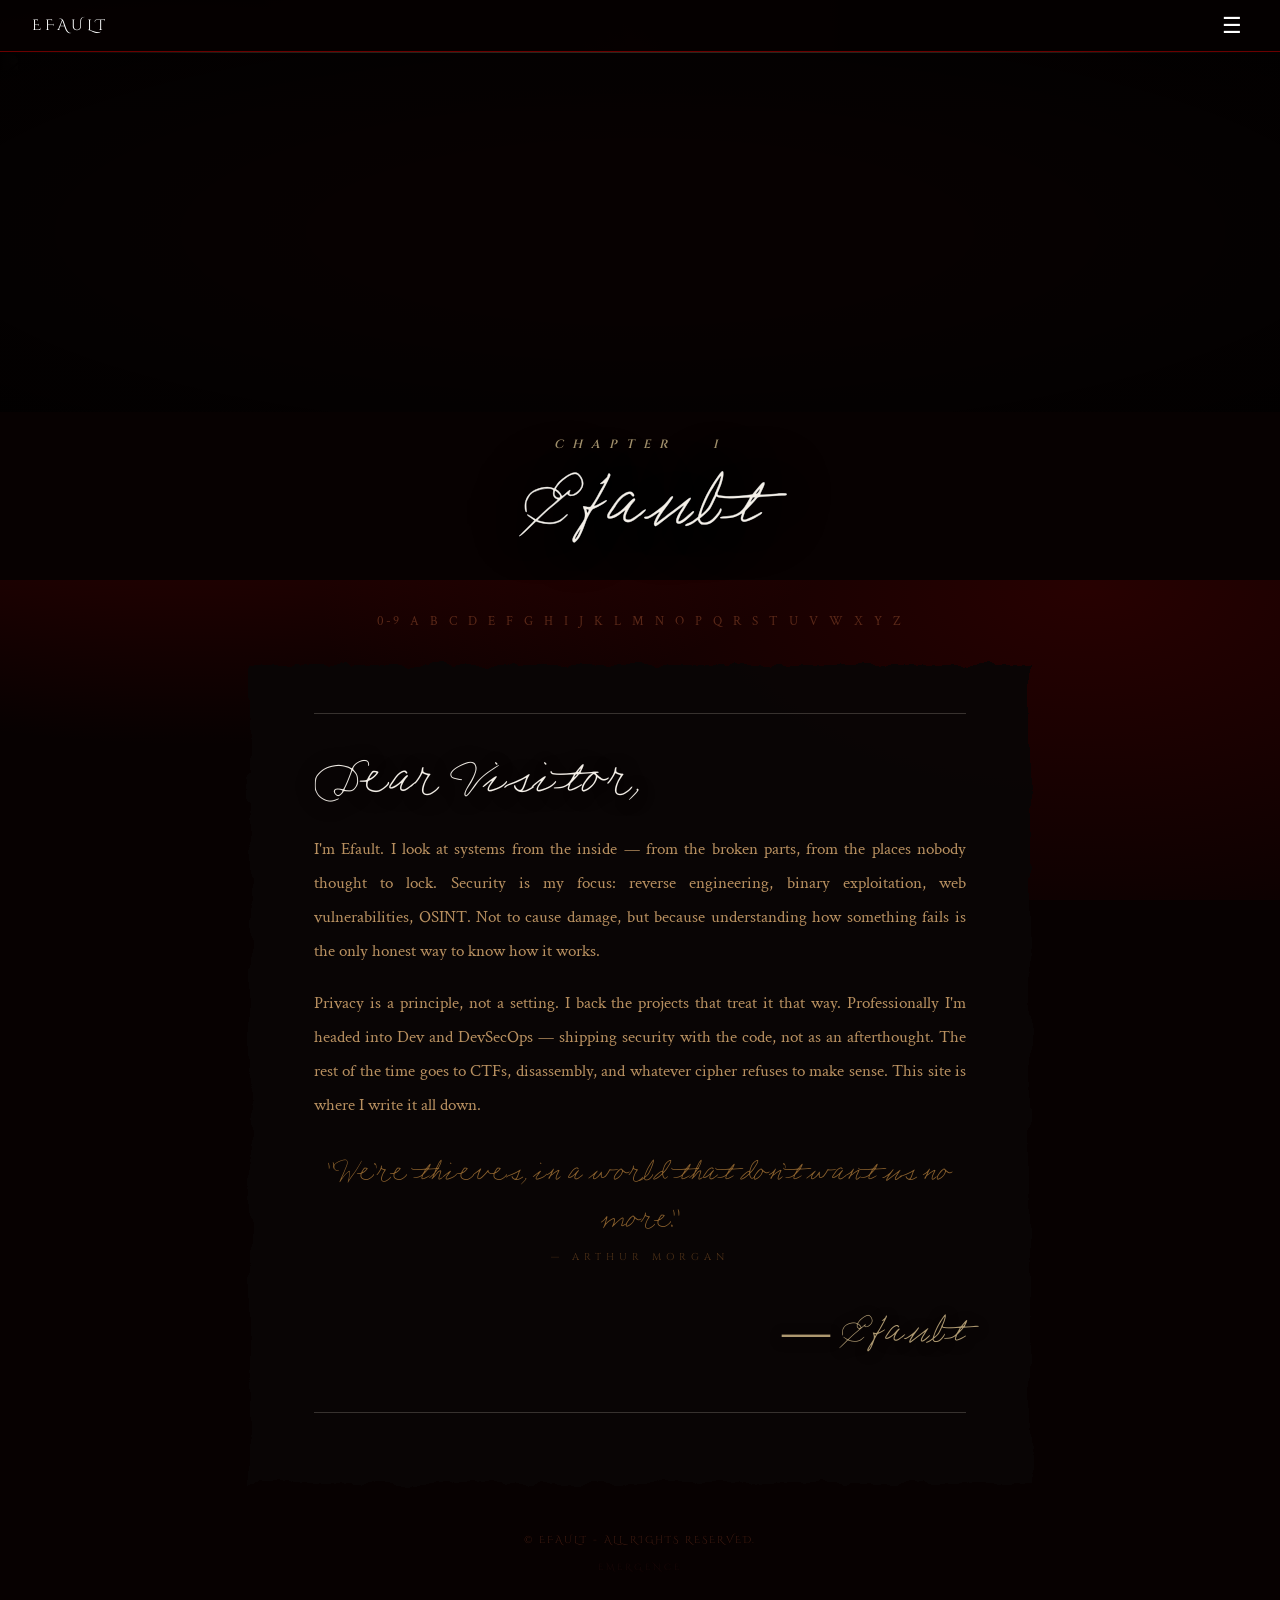
==== commit 360d03a8: "Fix some major changes" ====
--- a/index.html
+++ b/index.html
@@ -16,7 +16,7 @@
     <div class="rdr-menu-overlay" id="rdrMenuOverlay">
         <div class="rdr-menu-dimmer" id="rdrMenuDimmer"></div>
         <nav class="rdr-menu-panel">
-            <img src="assets/antique.png" class="menu-antique" alt="">
+            <img src="assets/arthur.jpg" class="menu-antique" alt="">
             <a href="index.html" class="rdr-menu-item active">Home</a>
             <a href="blog.html"  class="rdr-menu-item">Blog</a>
             <a href="about.html" class="rdr-menu-item">About</a>
@@ -24,13 +24,17 @@
         </nav>
     </div>
 
+    <!-- Chapter Header -->
+    <div class="rdr-chapter-header">
+        <img src="assets/dear.gif" alt="" class="rdr-chapter-img">
+        <div class="rdr-chapter-overlay"></div>
+    </div>
+    <div class="rdr-chapter-info">
+        <span class="rdr-chapter-num">Chapter &nbsp; I</span>
+        <div class="rdr-chapter-title">Efault</div>
+    </div>
+
     <div class="content">
-
-        <!-- Banner -->
-        <div class="site-header">
-            <img src="assets/dear.gif" alt="EFAULT" class="hero-gif">
-            <div class="hero-tagline">I N T E R N E T &nbsp; I S &nbsp; W E I R D</div>
-        </div>
 
         <!-- Alphabet Navigation -->
         <div class="alpha-nav">
@@ -43,17 +47,27 @@
             <a href="#">X</a> <a href="#">Y</a> <a href="#">Z</a>
         </div>
 
-        <!-- Terms and Conditions -->
-        <div class="terms">
-            <p><strong>Before entering the site, please read following Terms and Conditions:</strong></p>
-            <ol>
-                <li>First of all I am not a pro in any of things.</li>
-                <li>I will always learn and try to implement it</li>
-                <li>I am a privacy enthusiast and I love contributing to those projects that delivers the message of privacy.</li>
-                <li>Here you can just read my blogs, I like to post about everything that I like</li>
-                <li>For example Reverse Engineering, Exploitation, Privacy, Cryptography and Ciphers as well as Hardware</li>
-                <li>Career wise I am more focused towards Dev/Devsecops</li>
-            </ol>
+        <!-- Letter Intro -->
+        <div class="rdr-letter home-letter">
+            <div class="rdr-letter-rule"></div>
+            <p class="letter-salutation">Dear Visitor,</p>
+            <p class="letter-body">
+                I'm Efault. I look at systems from the inside — from the broken parts, from the places nobody
+                thought to lock. Security is my focus: reverse engineering, binary exploitation, web vulnerabilities,
+                OSINT. Not to cause damage, but because understanding how something fails is the only honest way
+                to know how it works.
+            </p>
+            <p class="letter-body">
+                Privacy is a principle, not a setting. I back the projects that treat it that way.
+                Professionally I'm headed into Dev and DevSecOps — shipping security with the code, not as an
+                afterthought. The rest of the time goes to CTFs, disassembly, and whatever cipher refuses to
+                make sense. This site is where I write it all down.
+            </p>
+            <p class="letter-quote">"We're thieves, in a world that don't want us no more."</p>
+            <p class="letter-quote-attr">— Arthur Morgan</p>
+            <p class="letter-sign">— Efault</p>
+            <div class="rdr-letter-rule rdr-letter-rule--bottom"></div>
+        </div>
 
         <!-- Footer -->
         <div class="site-footer">
--- a/style.css
+++ b/style.css
@@ -1,4 +1,18 @@
-@import url('https://fonts.googleapis.com/css2?family=Rye&family=Cinzel+Decorative:wght@400;700&family=Crimson+Text:ital,wght@0,400;0,600;1,400&display=swap');
+@import url('https://fonts.googleapis.com/css2?family=Great+Vibes&family=Cinzel:wght@400;600&family=Rye&family=Cinzel+Decorative:wght@400;700&family=Crimson+Text:ital,wght@0,400;0,600;1,400&display=swap');
+
+@font-face {
+    font-family: 'ArthursWriting';
+    src: url('assets/fonts/arthurs writing.ttf') format('truetype');
+    font-weight: normal;
+    font-style: normal;
+}
+
+@font-face {
+    font-family: 'ChineseRocks';
+    src: url('assets/fonts/chinese rocks rg.ttf') format('truetype');
+    font-weight: normal;
+    font-style: normal;
+}
 
 * {
     box-sizing: border-box;
@@ -108,19 +122,18 @@
 /* Fractal-noise filter wrapper — sits as flex item */
 .rdr-menu-wrap {
     flex-shrink: 0;
-    filter: url(#rdr-torn);
 }
 
 .rdr-menu-panel {
     width: 360px;
     height: 100vh;
-    background: linear-gradient(180deg, #0a0000 0%, #1e0000 10%, #5a0000 30%, #8b0000 50%, #5a0000 70%, #1e0000 90%, #0a0000 100%);
-    box-shadow: inset -18px 0 45px rgba(0,0,0,0.75);
+    background: #0d0b0b;
+    box-shadow: inset -18px 0 45px rgba(0,0,0,0.85), inset 0 0 80px rgba(0,0,0,0.5);
     display: flex;
     flex-direction: column;
-    justify-content: center;
+    justify-content: flex-start;
     align-items: center;
-    padding: 100px 48px 64px 40px;
+    padding: 224px 48px 64px 40px;
     position: relative;
     text-align: center;
     overflow: hidden;
@@ -173,29 +186,29 @@
 /* Antique image — top of the red panel */
 .menu-antique {
     position: absolute;
-    top: 20px;
-    left: 50%;
-    width: 300px;
-    height: 300px;
-    object-fit: contain;
-    filter: brightness(0);
-    opacity: 0.85;
-    pointer-events: none;
-    transform: translateX(-50%);
+    top: 0;
+    left: 0;
+    width: 100%;
+    height: 210px;
+    object-fit: cover;
+    object-position: center top;
+    filter: sepia(50%) brightness(0.80) contrast(1.1);
+    opacity: 0.92;
+    pointer-events: none;
 }
 
 /* Menu links */
 .rdr-menu-item {
     display: block;
-    font-family: 'Cinzel Decorative', serif;
-    font-size: 30px;
+    font-family: 'ArthursWriting', cursive;
+    font-size: 52px;
     color: #ffffff;
     text-decoration: none;
     letter-spacing: 2px;
     position: relative;
     z-index: 1;
-    text-transform: uppercase;
     margin-bottom: 2px;
+    -webkit-text-stroke: 0.4px rgba(255,255,255,0.6);
     line-height: 1.45;
     transition: color 0.18s, transform 0.18s, text-shadow 0.18s, letter-spacing 0.18s;
     text-shadow: 1px 2px 8px rgba(0, 0, 0, 0.70);
@@ -224,12 +237,11 @@
     background: rgba(0,0,0,0.30);
     border: 1px solid rgba(255,255,255,0.35);
     border-radius: 2px;
-    font-family: 'Cinzel Decorative', serif;
-    font-size: 13px;
+    font-family: 'ArthursWriting', cursive;
+    font-size: 22px;
     color: rgba(255, 255, 255, 0.85);
     cursor: pointer;
-    letter-spacing: 3px;
-    text-transform: uppercase;
+    letter-spacing: 2px;
     padding: 8px 20px;
     white-space: nowrap;
     transition: color 0.15s, background 0.15s, border-color 0.15s;
@@ -239,6 +251,82 @@
     color: #fff;
     background: rgba(0,0,0,0.55);
     border-color: rgba(255,255,255,0.75);
+}
+
+/* ── RDR2 CHAPTER HEADER ────────────────── */
+.rdr-chapter-header {
+    position: relative;
+    width: 100%;
+    height: 360px;
+    overflow: hidden;
+    display: block;
+    background: #070101;
+}
+
+.rdr-chapter-img {
+    position: absolute;
+    inset: 0;
+    width: 100%;
+    height: 100%;
+    object-fit: contain;
+    object-position: center center;
+    display: block;
+    z-index: 0;
+    filter: sepia(85%) brightness(0.48) contrast(1.15);
+}
+
+.rdr-chapter-img--natural {
+    filter: none;
+}
+
+/* feathered vignette on all edges */
+.rdr-chapter-overlay {
+    position: absolute;
+    inset: 0;
+    z-index: 1;
+    background:
+        radial-gradient(ellipse at 50% 50%, transparent 30%, rgba(0,0,0,0.72) 100%),
+        linear-gradient(to right,  #070101 0%, transparent 18%, transparent 82%, #070101 100%),
+        linear-gradient(to bottom, rgba(5,1,1,0.4) 0%, transparent 20%, transparent 65%, #070101 100%);
+    pointer-events: none;
+}
+
+.rdr-chapter-overlay--light {
+    background:
+        radial-gradient(ellipse at 50% 50%, transparent 35%, rgba(0,0,0,0.55) 100%),
+        linear-gradient(to right,  rgba(5,1,1,0.75) 0%, transparent 20%, transparent 80%, rgba(5,1,1,0.75) 100%),
+        linear-gradient(to bottom, rgba(5,1,1,0.2) 0%, transparent 25%, transparent 65%, rgba(7,1,1,0.92) 100%);
+}
+
+.rdr-chapter-edge { display: none; }
+
+/* chapter label + title sit BELOW the image as a block */
+.rdr-chapter-info {
+    text-align: center;
+    padding: 22px 0 28px;
+    background: #070101;
+}
+
+.rdr-chapter-num {
+    display: block;
+    font-family: 'Cinzel', serif;
+    font-style: italic;
+    font-weight: 600;
+    font-size: 12px;
+    letter-spacing: 9px;
+    color: rgba(215, 195, 145, 0.75);
+    text-transform: uppercase;
+    margin-bottom: 4px;
+}
+
+.rdr-chapter-title {
+    font-family: 'ArthursWriting', cursive;
+    font-size: 92px;
+    -webkit-text-stroke: 0.6px rgba(255,255,255,0.55);
+    font-weight: 400;
+    color: #f5f0e8;
+    line-height: 1.0;
+    text-shadow: 0 2px 28px rgba(0,0,0,1), 0 0 60px rgba(0,0,0,0.9);
 }
 
 /* ── HERO / SITE HEADER ─────────────────── */
@@ -492,18 +580,18 @@
 .rdr-letter {
     max-width: 780px;
     margin: 40px auto 0;
-    padding: 0 56px 48px;
+    padding: 48px 64px 52px;
     position: relative;
     text-align: left;
     overflow: visible;
 }
 
-/* torn paper background — filter only hits this layer, not the text */
+/* torn aged background — filter only on this layer, text stays sharp */
 .rdr-letter::before {
     content: '';
     position: absolute;
     inset: 0;
-    background: rgba(7, 3, 3, 0.91);
+    background: rgba(10, 6, 6, 0.96);
     filter: url(#rdr-torn);
     z-index: 0;
     pointer-events: none;
@@ -514,26 +602,37 @@
     z-index: 1;
 }
 
+/* small spaced label — "CHAPTER II" style */
+.chapter-label {
+    font-family: 'Cinzel', serif;
+    font-size: 10px;
+    letter-spacing: 10px;
+    color: rgba(200, 175, 125, 0.60);
+    text-align: center;
+    text-transform: uppercase;
+    margin-bottom: 2px;
+}
+
+/* large script title */
+.rdr-letter-title {
+    font-family: 'ArthursWriting', cursive;
+    font-size: 110px;
+    font-weight: 400;
+    color: #ffffff;
+    text-align: center;
+    line-height: 1.1;
+    margin: 0 0 32px;
+    text-shadow: 0 2px 24px rgba(0,0,0,0.85);
+}
+
 .rdr-letter-rule {
     height: 1px;
-    background: rgba(220, 210, 195, 0.30);
-    margin: 0 0 36px;
+    background: rgba(220, 210, 195, 0.22);
+    margin: 0 0 32px;
 }
 
 .rdr-letter-rule--bottom {
-    margin: 32px 0 20px;
-}
-
-.rdr-letter-title {
-    font-family: 'Cinzel Decorative', serif;
-    font-size: 32px;
-    font-weight: 700;
-    color: #ffffff;
-    text-align: center;
-    line-height: 1.35;
-    padding: 32px 0 30px;
-    margin: 0;
-    letter-spacing: 1px;
+    margin: 36px 0 18px;
 }
 
 .rdr-letter-footer {
@@ -545,6 +644,58 @@
 }
 
 .rdr-letter-footer a { color: #6a3818; }
+
+/* ── HOME LETTER ────────────────────────── */
+.home-letter {
+    margin-top: 32px;
+}
+
+.letter-salutation {
+    font-family: 'ArthursWriting', cursive;
+    font-size: 62px;
+    color: #f5f0e8;
+    margin: 24px 0 18px;
+    line-height: 1.1;
+    text-shadow: 0 2px 18px rgba(0,0,0,0.85);
+    -webkit-text-stroke: 0.3px rgba(255,255,255,0.25);
+}
+
+.letter-body {
+    font-family: 'Crimson Text', serif;
+    font-size: 17px;
+    line-height: 2;
+    color: #b89060;
+    margin: 0 0 18px;
+    text-align: justify;
+}
+
+.letter-quote {
+    font-family: 'ArthursWriting', cursive;
+    font-size: 36px;
+    color: rgba(184, 130, 60, 0.75);
+    text-align: center;
+    margin: 28px 0 4px;
+    line-height: 1.3;
+}
+
+.letter-quote-attr {
+    font-family: 'Cinzel', serif;
+    font-size: 10px;
+    letter-spacing: 5px;
+    color: rgba(140, 90, 40, 0.55);
+    text-align: center;
+    text-transform: uppercase;
+    margin: 0 0 20px;
+}
+
+.letter-sign {
+    font-family: 'ArthursWriting', cursive;
+    font-size: 48px;
+    color: rgba(215, 190, 140, 0.80);
+    text-align: right;
+    margin: 24px 0 20px;
+    text-shadow: 0 2px 12px rgba(0,0,0,0.70);
+}
 
 /* ── POST LIST ──────────────────────────── */
 .post-item {
@@ -556,7 +707,7 @@
 }
 
 .post-item a {
-    color: #e8ddd0;
+    color: #ede0c4;
     text-decoration: none;
     font-size: 18px;
     font-weight: 400;
@@ -581,50 +732,129 @@
 /* ── POST ───────────────────────────────── */
 .post {
     font-size: 18px;
-    color: #e8ddd0;
-    line-height: 1.95;
+    color: #ede0c4;
+    line-height: 2.15;
     text-align: left;
     font-family: 'Crimson Text', serif;
 }
 
-.post p { margin: 12px 0; }
+.post p { margin: 22px 0; }
+
+.post-meta-date {
+    font-family: 'Cinzel', serif;
+    font-size: 11px;
+    letter-spacing: 6px;
+    color: rgba(184, 144, 96, 0.70);
+    text-align: center;
+    text-transform: uppercase;
+    margin: -18px 0 36px;
+}
+
+/* ── POST HEADER BLOCK ──────────────────────── */
+.post-header-img-wrap {
+    position: relative;
+    width: 100%;
+    max-height: 320px;
+    overflow: hidden;
+    margin-bottom: 28px;
+    border-radius: 2px;
+}
+
+.post-header-img {
+    width: 100%;
+    max-height: 320px;
+    object-fit: cover;
+    object-position: center center;
+    display: block;
+    filter: sepia(60%) brightness(0.65) contrast(1.1);
+}
+
+.post-header-img-fade {
+    position: absolute;
+    inset: 0;
+    background:
+        linear-gradient(to bottom, transparent 40%, rgba(10,6,6,0.98) 100%),
+        linear-gradient(to right, rgba(10,6,6,0.5) 0%, transparent 20%, transparent 80%, rgba(10,6,6,0.5) 100%);
+    pointer-events: none;
+}
+
+.post-header {
+    position: relative;
+    margin-bottom: 28px;
+}
+
+.post-header-title {
+    font-family: 'ArthursWriting', cursive;
+    font-size: 86px;
+    font-weight: 400;
+    color: #f5f0e8;
+    line-height: 1.05;
+    margin: 0 0 0;
+    text-shadow: 0 2px 24px rgba(0,0,0,0.85);
+    -webkit-text-stroke: 0.4px rgba(255,255,255,0.3);
+}
+
+.post-header-date {
+    font-family: 'ArthursWriting', cursive;
+    font-size: 28px;
+    color: rgba(184, 144, 96, 0.70);
+    text-align: right;
+    margin: 0 0 16px;
+}
+
+.post-header-rule {
+    height: 1px;
+    background: linear-gradient(to right, transparent, rgba(184,144,96,0.30) 40%, rgba(184,144,96,0.30) 60%, transparent);
+    margin-bottom: 24px;
+}
 
 /* HEADINGS */
 .post h1 {
-    font-family: 'Cinzel Decorative', serif;
-    font-size: 30px;
-    font-weight: 700;
-    color: #ffffff;
-    text-align: center;
-    line-height: 1.35;
+    font-family: 'ArthursWriting', cursive;
+    font-size: 90px;
+    font-weight: 400;
+    color: #ede0c4;
+    text-align: center;
+    line-height: 1.1;
     margin: 0 0 28px;
+    text-shadow: 0 2px 24px rgba(0,0,0,0.85);
+}
+
+.post h1::before {
+    content: 'E F A U L T';
+    display: block;
+    font-family: 'Cinzel', serif;
+    font-size: 10px;
+    font-weight: 400;
+    letter-spacing: 10px;
+    color: rgba(200, 175, 125, 0.60);
+    margin-bottom: 4px;
+    text-shadow: none;
+}
+
+.post h2 {
+    font-family: 'ArthursWriting', serif;
+    font-size: 42px;
+    font-weight: 400;
+    color: #ede0c4;
+    border-bottom: 1px solid rgba(255,255,255,0.12);
+    padding-bottom: 4px;
+    margin: 32px 0 12px;
     letter-spacing: 1px;
 }
 
-.post h2 {
-    font-family: 'Cinzel Decorative', serif;
-    font-size: 16px;
+.post h3 {
+    font-family: 'ArthursWriting', serif;
+    font-size: 32px;
     font-weight: 400;
-    color: #e8e0d0;
-    border-bottom: 1px solid #2a0e08;
-    padding-bottom: 5px;
-    margin: 28px 0 10px;
-    letter-spacing: 2px;
-}
-
-.post h3 {
-    font-family: 'Cinzel Decorative', serif;
-    font-size: 13px;
-    font-weight: 400;
-    color: #d0c0a0;
-    margin: 20px 0 8px;
-    letter-spacing: 2px;
+    color: #ede0c4;
+    margin: 22px 0 8px;
 }
 
 .post h4, .post h5, .post h6 {
     font-size: 14px;
     font-weight: 600;
-    color: #7a5030;
+    color: rgba(237, 224, 196, 0.75);
     margin: 14px 0 6px;
 }
 
@@ -684,8 +914,8 @@
     padding-bottom: 12px;
 }
 
-.post-back a { color: #5a2818; text-decoration: none; }
-.post-back a:hover { color: #a0601a; text-decoration: none; }
+.post-back a { color: rgba(255,255,255,0.35); text-decoration: none; }
+.post-back a:hover { color: rgba(255,255,255,0.70); text-decoration: none; }
 
 
 /* SWORD BANNER */
@@ -814,7 +1044,7 @@
     font-family: 'Cinzel Decorative', serif;
     font-size: 28px;
     font-weight: 700;
-    color: #f0e8d8;
+    color: #ede0c4;
     letter-spacing: 4px;
     font-variant: small-caps;
     margin-bottom: 10px;
@@ -979,7 +1209,34 @@
     .navbar { padding: 0 12px; gap: 2px; }
     .navbar a { padding: 6px 8px; font-size: 9px; }
     .site-title-text { font-size: 44px; letter-spacing: 2px; }
-    .rdr-menu-panel { width: 85vw; padding: 48px 32px; height: 100vh; }
-    .rdr-menu-item { font-size: 22px; }
-    .rdr-menu-close { left: 32px; }
-}
+    .rdr-menu-panel { width: 85vw; padding: 220px 32px 80px; height: 100vh; justify-content: flex-start; }
+    .rdr-menu-item { font-size: 36px; }
+    .rdr-menu-close { left: 50%; transform: translateX(-50%); bottom: 24px; font-size: 18px; }
+    .rdr-letter { padding: 32px 22px 48px; }
+    .post-header-title { font-size: 54px; }
+    .letter-salutation { font-size: 42px; }
+    .letter-sign { font-size: 34px; }
+    .letter-quote { font-size: 26px; }
+
+    /* Banner — pull title up to overlap the image bottom */
+    .rdr-chapter-header {
+        height: 240px;
+    }
+    .rdr-chapter-info {
+        margin-top: -80px;
+        padding: 0 0 20px;
+        background: transparent;
+        position: relative;
+        z-index: 2;
+    }
+    .rdr-chapter-title {
+        font-size: 62px;
+        text-shadow: 0 2px 28px rgba(0,0,0,1), 0 0 60px rgba(0,0,0,1);
+    }
+    .rdr-chapter-overlay {
+        background:
+            radial-gradient(ellipse at 50% 50%, transparent 20%, rgba(0,0,0,0.80) 100%),
+            linear-gradient(to right, #070101 0%, transparent 18%, transparent 82%, #070101 100%),
+            linear-gradient(to bottom, rgba(5,1,1,0.3) 0%, transparent 25%, transparent 35%, #070101 100%);
+    }
+}
